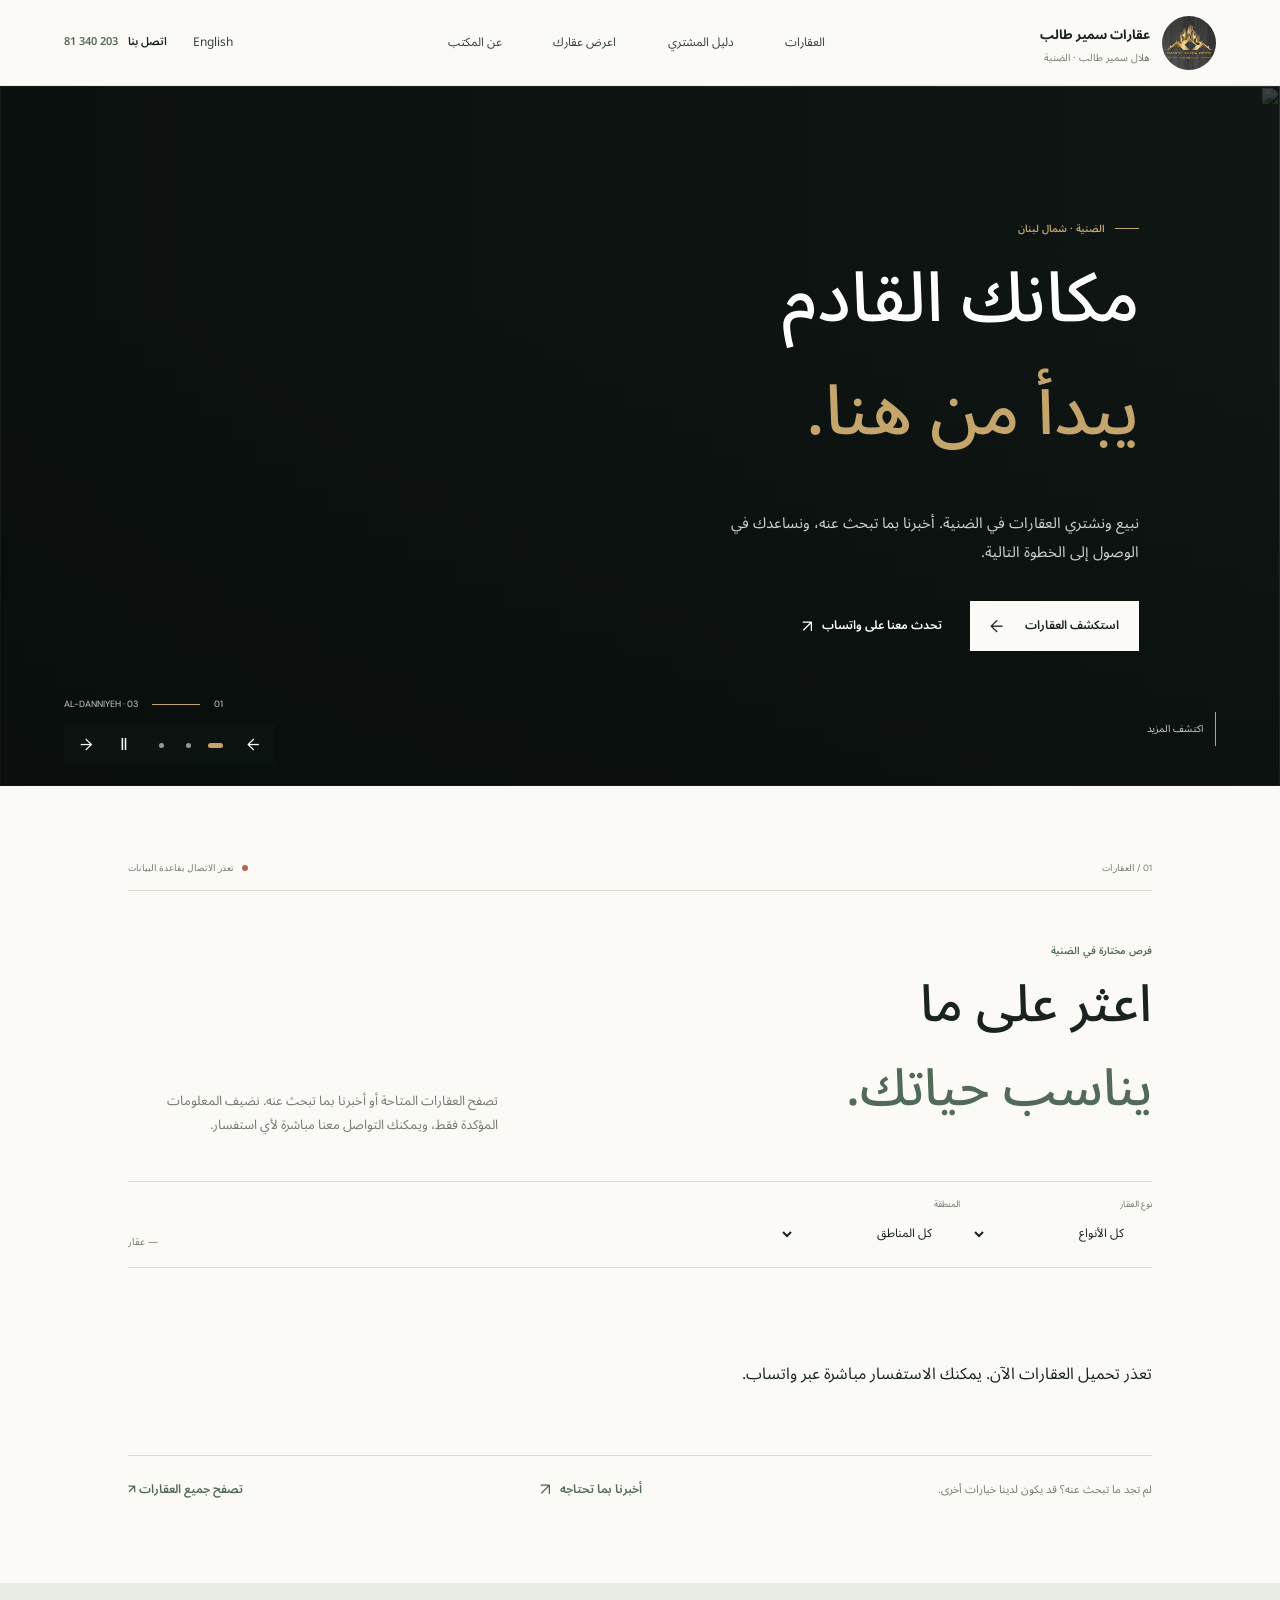
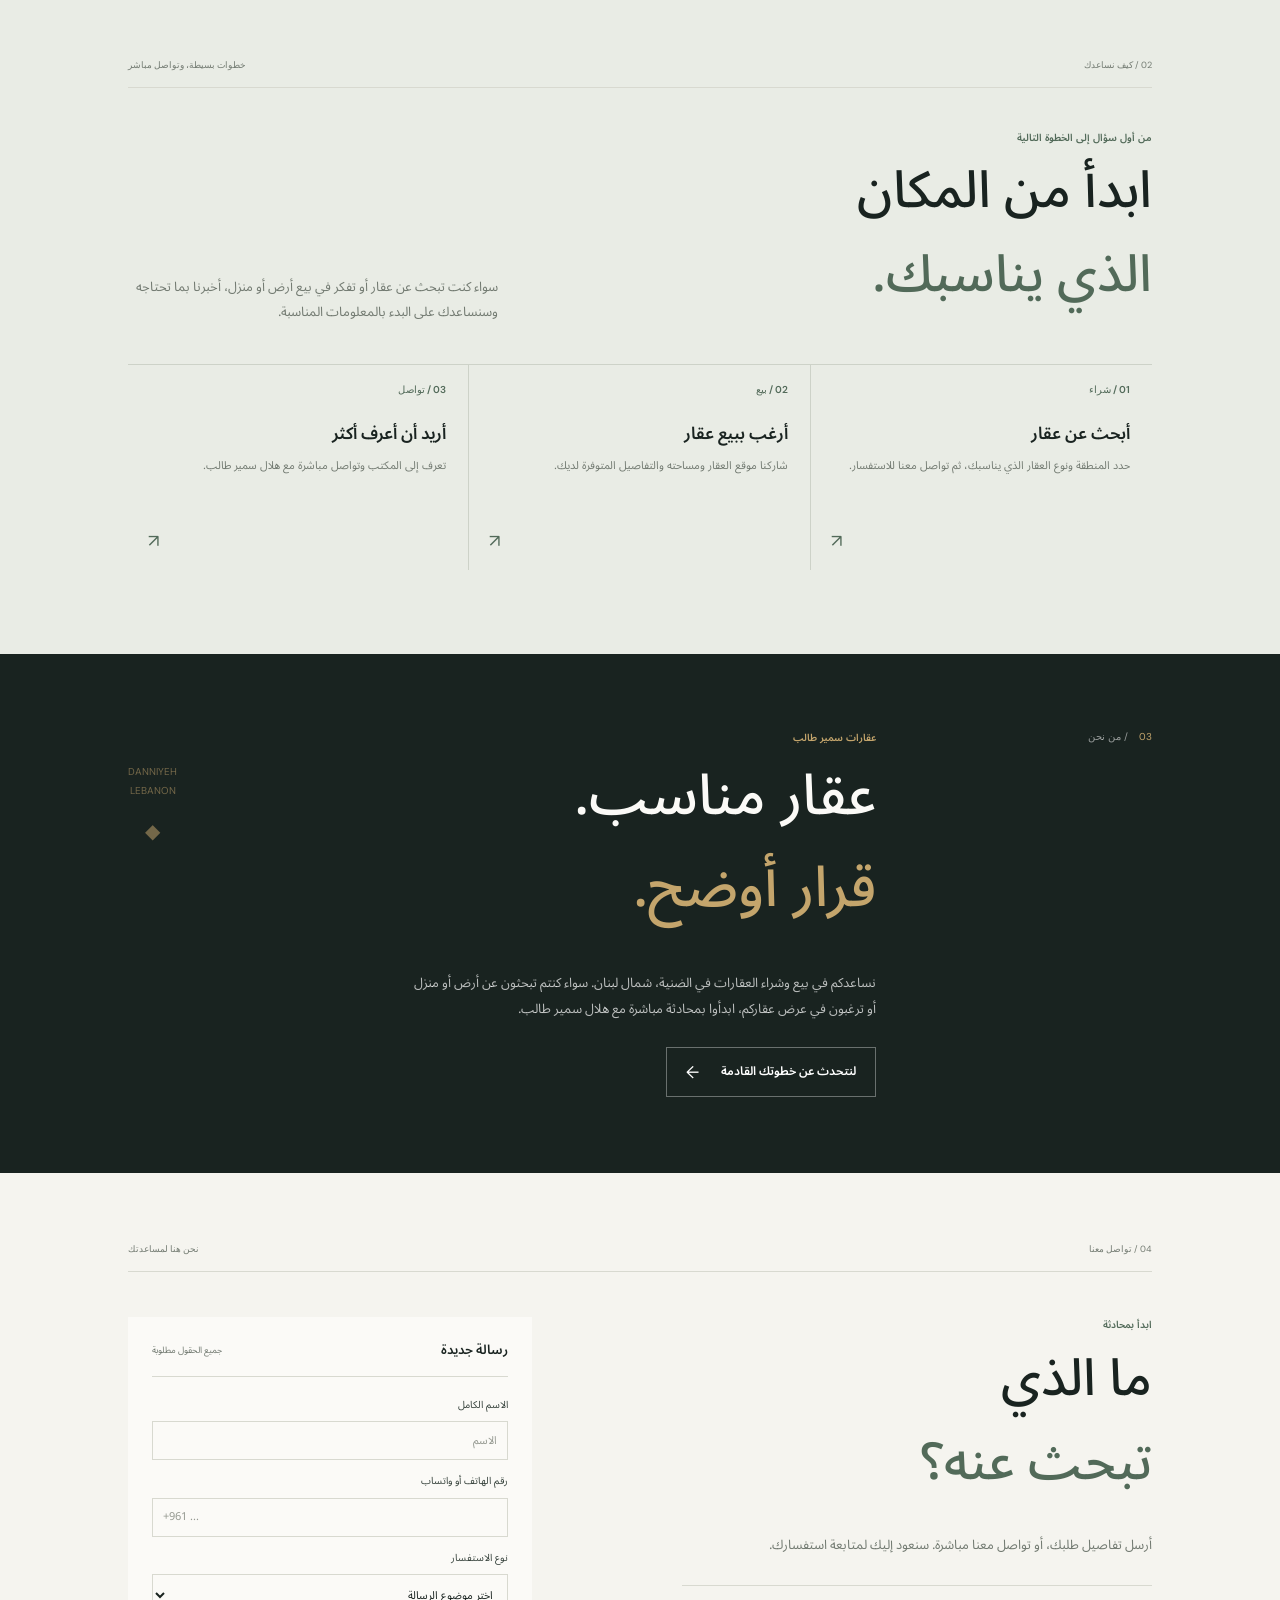
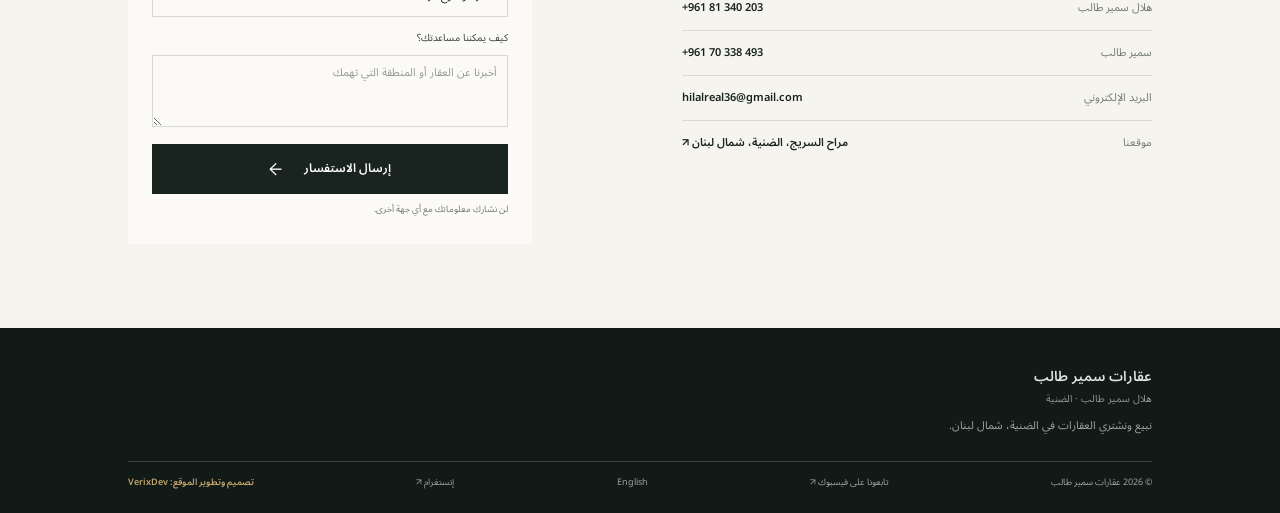
==== index.html @ ec3b8116 "Remove arrows and refine property gallery swiping" ====
<!doctype html>
<html lang="ar" dir="rtl">
<head>
  <meta charset="utf-8"><meta name="viewport" content="width=device-width, initial-scale=1"><meta name="theme-color" content="#192320">
  <title>عقارات سمير طالب | بيع وشراء العقارات في الضنية، لبنان</title>
  <meta name="description" content="عقارات سمير طالب. نساعدكم في بيع وشراء العقارات في الضنية، شمال لبنان. تواصلوا مع هلال سمير طالب للاستفسار عن العقارات المتاحة."><meta name="robots" content="index,follow,max-image-preview:large">
  <link rel="canonical" href="/"><link rel="alternate" hreflang="ar" href="/"><link rel="alternate" hreflang="en" href="/en.html"><link rel="alternate" hreflang="x-default" href="/">
  <link rel="icon" href="/395185985_347165891026494_3547980265205536502_n.jpg" type="image/jpeg"><link rel="preconnect" href="https://fonts.googleapis.com"><link rel="preconnect" href="https://fonts.gstatic.com" crossorigin><link href="https://fonts.googleapis.com/css2?family=DM+Sans:wght@400;500;600;700&family=Noto+Sans+Arabic:wght@400;500;600;700;800&display=swap" rel="stylesheet"><link rel="preconnect" href="https://images.unsplash.com"><link rel="stylesheet" href="/styles.css"><link rel="stylesheet" href="/pages.css"><link rel="stylesheet" href="/motion.css?v=11">
  <meta property="og:type" content="website"><meta property="og:locale" content="ar_LB"><meta property="og:site_name" content="عقارات سمير طالب"><meta property="og:title" content="عقارات سمير طالب | عقارات الضنية"><meta property="og:description" content="نبيع ونشتري العقارات في الضنية، شمال لبنان. تواصلوا معنا مباشرة."><meta property="og:image" content="/395185985_347165891026494_3547980265205536502_n.jpg"><meta name="twitter:card" content="summary_large_image">
  <script type="application/ld+json">{"@context":"https://schema.org","@type":"RealEstateAgent","name":"عقارات سمير طالب","alternateName":"Samir Taleb Real Estate","image":"/395185985_347165891026494_3547980265205536502_n.jpg","telephone":["+96181340203","+96170338493"],"email":"hilalreal36@gmail.com","address":{"@type":"PostalAddress","streetAddress":"Mrah El Sreij","addressLocality":"Al-Danniyeh","addressRegion":"North Lebanon","addressCountry":"LB"},"areaServed":{"@type":"AdministrativeArea","name":"Al-Danniyeh, Lebanon"},"url":"/","sameAs":["https://web.facebook.com/p/%D8%B9%D9%82%D8%A7%D8%B1%D8%A7%D8%AA-%D8%A7%D9%84%D8%AD%D8%A7%D8%AC-%D8%B3%D9%85%D9%8A%D8%B1-%D8%B7%D8%A7%D9%84%D8%A8-Al-Hage-Samir-Taleb-Real-Estate-100071992569906/"]}</script>
  <script type="application/ld+json">{"@context":"https://schema.org","@type":"WebSite","name":"عقارات سمير طالب","alternateName":"Samir Taleb Real Estate","inLanguage":"ar-LB","url":"/"}</script>
</head>
<body class="arabic-page">
  <a class="skip-link" href="#main">تجاوز إلى المحتوى</a>
  <header class="site-header"><a class="brand" href="/" aria-label="عقارات سمير طالب، الصفحة الرئيسية"><img src="/395185985_347165891026494_3547980265205536502_n.jpg" width="62" height="62" alt="شعار عقارات سمير طالب"><span class="brand-copy"><strong>عقارات سمير طالب</strong><small>هلال سمير طالب · الضنية</small></span></a>
    <nav class="main-nav" aria-label="التنقل الرئيسي"><a href="/properties.html">العقارات</a><a href="/buy.html">دليل المشتري</a><a href="/sell.html">اعرض عقارك</a><a href="/about.html">عن المكتب</a></nav><div class="header-actions"><a class="language-link" href="/en.html" lang="en">English</a><a class="header-phone" href="tel:+96181340203">اتصل بنا <span dir="ltr">81 340 203</span></a><button class="menu-toggle" type="button" aria-expanded="false" aria-controls="mobile-nav" aria-label="فتح القائمة"><span></span><span></span></button></div>
    <nav class="mobile-nav" id="mobile-nav" aria-label="التنقل على الهاتف" hidden><a href="/properties.html">العقارات</a><a href="/buy.html">دليل المشتري</a><a href="/sell.html">اعرض عقارك</a><a href="/about.html">عن المكتب</a></nav>
  </header>
  <main id="main">
    <section class="hero" data-hero-slider aria-labelledby="hero-title"><div class="hero-image" aria-hidden="true"><div class="hero-slide is-active" data-hero-slide><img src="https://images.unsplash.com/photo-1600596542815-ffad4c1539a9?auto=format&fit=crop&w=2200&q=88" alt="" fetchpriority="high"></div><div class="hero-slide" data-hero-slide><img src="https://images.unsplash.com/photo-1600607687939-ce8a6c25118c?auto=format&fit=crop&w=2200&q=84" alt="" loading="lazy"></div><div class="hero-slide" data-hero-slide><img src="https://images.unsplash.com/photo-1600566753086-00f18fb6b3ea?auto=format&fit=crop&w=2200&q=84" alt="" loading="lazy"></div></div><div class="hero-shade"></div><div class="hero-content"><p class="eyebrow"><span class="eyebrow-mark"></span> الضنية · شمال لبنان</p><h1 id="hero-title">مكانك القادم<br><em>يبدأ من هنا.</em></h1><p class="hero-copy">نبيع ونشتري العقارات في الضنية. أخبرنا بما تبحث عنه، ونساعدك في الوصول إلى الخطوة التالية.</p><div class="hero-actions"><a class="button button-light" href="#properties">استكشف العقارات <span aria-hidden="true">←</span></a><a class="text-link text-link-light" href="https://wa.me/96181340203?text=%D9%85%D8%B1%D8%AD%D8%A8%D8%A7%D8%8C%20%D8%A3%D8%B1%D8%BA%D8%A8%20%D8%A8%D8%A7%D9%84%D8%A7%D8%B3%D8%AA%D9%81%D8%B3%D8%A7%D8%B1%20%D8%B9%D9%86%20%D8%B9%D9%82%D8%A7%D8%B1%D8%A7%D8%AA%D9%83%D9%85" target="_blank" rel="noopener noreferrer">تحدث معنا على واتساب <span aria-hidden="true">↗</span></a></div></div><div class="hero-index" aria-hidden="true"><span data-hero-count>01</span><i></i><span>03 · AL-DANNIYEH</span></div><div class="hero-slider-controls" aria-label="التحكم بصور الواجهة"><button type="button" data-hero-prev aria-label="الصورة السابقة" title="الصورة السابقة"><span aria-hidden="true">←</span></button><div class="hero-dots"><button type="button" data-hero-dot="0" aria-label="عرض الصورة 1" aria-current="true"><span></span></button><button type="button" data-hero-dot="1" aria-label="عرض الصورة 2" aria-current="false"><span></span></button><button type="button" data-hero-dot="2" aria-label="عرض الصورة 3" aria-current="false"><span></span></button></div><button type="button" data-hero-toggle aria-label="إيقاف التبديل التلقائي" aria-pressed="false" title="إيقاف التبديل التلقائي"><span aria-hidden="true">Ⅱ</span></button><button type="button" data-hero-next aria-label="الصورة التالية" title="الصورة التالية"><span aria-hidden="true">→</span></button></div><a class="hero-scroll" href="#properties"><span></span> اكتشف المزيد</a></section>
    <section class="properties-section section-pad" id="properties" aria-labelledby="properties-title"><div class="section-topline"><span>01 / العقارات</span><span class="live-status" id="data-status"><i></i> جاري تحميل العقارات</span></div><div class="section-heading"><div><p class="eyebrow eyebrow-dark">فرص مختارة في الضنية</p><h2 id="properties-title">اعثر على ما<br><em>يناسب حياتك.</em></h2></div><p class="section-intro">تصفح العقارات المتاحة أو أخبرنا بما تبحث عنه. نضيف المعلومات المؤكدة فقط، ويمكنك التواصل معنا مباشرة لأي استفسار.</p></div>
      <div class="listing-controls" aria-label="تصفية العقارات"><label><span>نوع العقار</span><select id="filter-type"><option value="all">كل الأنواع</option><option value="land">أرض</option><option value="house">منزل</option><option value="apartment">شقة</option><option value="commercial">تجاري</option><option value="other">أخرى</option></select></label><label><span>المنطقة</span><select id="filter-location"><option value="all">كل المناطق</option></select></label><span class="result-count" id="result-count" aria-live="polite">— عقار</span></div><div class="property-grid" id="property-grid" aria-live="polite"><div class="loading-line"><span></span> جارٍ جلب العقارات المتاحة</div></div><div class="listing-foot"><p>لم تجد ما تبحث عنه؟ قد يكون لدينا خيارات أخرى.</p><a class="text-link" href="https://wa.me/96181340203?text=%D9%85%D8%B1%D8%AD%D8%A8%D8%A7%D8%8C%20%D8%A3%D8%A8%D8%AD%D8%AB%20%D8%B9%D9%86%20%D8%B9%D9%82%D8%A7%D8%B1" target="_blank" rel="noopener noreferrer">أخبرنا بما تحتاجه <span aria-hidden="true">↗</span></a></div></section>
    <section class="journey-section section-pad" aria-labelledby="journey-title"><div class="section-topline"><span>02 / كيف نساعدك</span><span>خطوات بسيطة، وتواصل مباشر</span></div><div class="section-heading"><div><p class="eyebrow eyebrow-dark">من أول سؤال إلى الخطوة التالية</p><h2 id="journey-title">ابدأ من المكان<br><em>الذي يناسبك.</em></h2></div><p class="section-intro">سواء كنت تبحث عن عقار أو تفكر في بيع أرض أو منزل، أخبرنا بما تحتاجه وسنساعدك على البدء بالمعلومات المناسبة.</p></div><div class="journey-grid"><a class="journey-item" href="/buy.html"><span class="journey-number">01 / شراء</span><h3>أبحث عن عقار</h3><p>حدد المنطقة ونوع العقار الذي يناسبك، ثم تواصل معنا للاستفسار.</p><span class="journey-arrow" aria-hidden="true">↗</span></a><a class="journey-item" href="/sell.html"><span class="journey-number">02 / بيع</span><h3>أرغب ببيع عقار</h3><p>شاركنا موقع العقار ومساحته والتفاصيل المتوفرة لديك.</p><span class="journey-arrow" aria-hidden="true">↗</span></a><a class="journey-item" href="/about.html"><span class="journey-number">03 / تواصل</span><h3>أريد أن أعرف أكثر</h3><p>تعرف إلى المكتب وتواصل مباشرة مع هلال سمير طالب.</p><span class="journey-arrow" aria-hidden="true">↗</span></a></div></section>
    <section class="manifesto" id="about" aria-labelledby="about-title"><div class="manifesto-number">03 <span>/ من نحن</span></div><div class="manifesto-content"><p class="eyebrow">عقارات سمير طالب</p><h2 id="about-title">عقار مناسب.<br><em>قرار أوضح.</em></h2><p>نساعدكم في بيع وشراء العقارات في الضنية، شمال لبنان. سواء كنتم تبحثون عن أرض أو منزل أو ترغبون في عرض عقاركم، ابدأوا بمحادثة مباشرة مع هلال سمير طالب.</p><a class="button button-outline" href="#contact">لنتحدث عن خطوتك القادمة <span aria-hidden="true">←</span></a></div><div class="manifesto-stamp" aria-hidden="true">DANNIYEH<br><span>LEBANON</span><b>◆</b></div></section>
    <section class="contact-section section-pad" id="contact" aria-labelledby="contact-title"><div class="section-topline"><span>04 / تواصل معنا</span><span>نحن هنا لمساعدتك</span></div><div class="contact-layout"><div class="contact-copy"><p class="eyebrow eyebrow-dark">ابدأ بمحادثة</p><h2 id="contact-title">ما الذي<br><em>تبحث عنه؟</em></h2><p>أرسل تفاصيل طلبك، أو تواصل معنا مباشرة. سنعود إليك لمتابعة استفسارك.</p><div class="contact-links"><a href="tel:+96181340203"><span>هلال سمير طالب</span><b dir="ltr">+961 81 340 203</b></a><a href="tel:+96170338493"><span>سمير طالب</span><b dir="ltr">+961 70 338 493</b></a><a href="mailto:hilalreal36@gmail.com"><span>البريد الإلكتروني</span><b dir="ltr">hilalreal36@gmail.com</b></a><a href="https://maps.google.com/?q=Mrah+El+Sreij+Danniyeh+Lebanon" target="_blank" rel="noopener noreferrer"><span>موقعنا</span><b>مراح السريج، الضنية، شمال لبنان ↗</b></a></div></div>
      <form class="inquiry-form" id="inquiry-form"><div class="form-heading"><span>رسالة جديدة</span><span class="form-required">جميع الحقول مطلوبة</span></div><label for="inquiry-name">الاسم الكامل</label><input id="inquiry-name" name="name" autocomplete="name" required maxlength="100" placeholder="الاسم"><label for="inquiry-phone">رقم الهاتف أو واتساب</label><input id="inquiry-phone" name="phone" type="tel" autocomplete="tel" required maxlength="40" dir="ltr" placeholder="+961 ..."><label for="inquiry-interest">نوع الاستفسار</label><select id="inquiry-interest" name="interest" required><option value="" selected disabled>اختر موضوع الرسالة</option><option value="buy">أبحث عن عقار</option><option value="sell">أرغب ببيع عقار</option><option value="other">استفسار آخر</option></select><label for="inquiry-message">كيف يمكننا مساعدتك؟</label><textarea id="inquiry-message" name="message" required maxlength="1200" rows="3" placeholder="أخبرنا عن العقار أو المنطقة التي تهمك"></textarea><button class="button button-dark" type="submit">إرسال الاستفسار <span aria-hidden="true">←</span></button><p class="form-feedback" id="form-feedback" role="status" aria-live="polite">لن نشارك معلوماتك مع أي جهة أخرى.</p></form>
    </div></section>
  </main>
  <footer class="site-footer"><a class="footer-brand" href="/">عقارات سمير طالب<span>هلال سمير طالب · الضنية</span></a><p>نبيع ونشتري العقارات في الضنية، شمال لبنان.</p><div class="footer-bottom"><span>© <span data-year></span> عقارات سمير طالب</span><a href="https://web.facebook.com/p/%D8%B9%D9%82%D8%A7%D8%B1%D8%A7%D8%AA-%D8%A7%D9%84%D8%AD%D8%A7%D8%AC-%D8%B3%D9%85%D9%8A%D8%B1-%D8%B7%D8%A7%D9%84%D8%A8-Al-Hage-Samir-Taleb-Real-Estate-100071992569906/" target="_blank" rel="noopener noreferrer">تابعونا على فيسبوك ↗</a><a href="/en.html" lang="en">English</a></div></footer>
  <script src="/firebase-config.js"></script><script type="module" src="/app.js?v=11"></script>
</body></html>
---- styles.css ----
:root{color-scheme:light;--ink:#192320;--ink-soft:#35413b;--paper:#f5f4ef;--white:#fbfaf7;--line:#d8d9d0;--muted:#737b72;--gold:#c4a56c;--green:#526a59;--en:"DM Sans",sans-serif;--ar:"Noto Sans Arabic",sans-serif;font-synthesis:none;text-rendering:optimizeLegibility}
*{box-sizing:border-box}html{scroll-behavior:smooth;scroll-padding-top:86px}body{margin:0;background:var(--paper);color:var(--ink);font:16px/1.65 var(--en)}body.arabic-page{font-family:var(--ar),var(--en)}a{color:inherit;text-decoration:none}button,input,select,textarea{font:inherit}a:focus-visible,button:focus-visible,input:focus-visible,select:focus-visible,textarea:focus-visible{outline:3px solid #6e9275;outline-offset:3px}.skip-link{position:absolute;z-index:20;inset-block-start:8px;inset-inline-start:8px;transform:translateY(-160%);padding:10px 14px;background:var(--white)}.skip-link:focus{transform:none}
.site-header{height:86px;position:relative;z-index:10;display:flex;align-items:center;justify-content:space-between;gap:32px;padding:0 clamp(22px,5vw,84px);background:var(--white);border-bottom:1px solid #19232014}.brand{display:inline-flex;min-width:max-content;align-items:center;gap:12px}.brand img{width:54px;height:54px;object-fit:cover;border-radius:50%}.brand-copy{display:grid;gap:2px;line-height:1.35}.brand-copy strong{font:700 13px var(--en)}.arabic-page .brand-copy strong{font-family:var(--ar)}.brand-copy small{color:var(--muted);font-size:10px}.main-nav{height:100%;display:flex;align-items:center;gap:clamp(24px,4vw,56px)}.main-nav a,.language-link{color:var(--ink-soft);font-size:12px}.main-nav a:hover,.language-link:hover{color:var(--green)}.header-actions{display:flex;align-items:center;gap:26px}.header-phone{display:inline-flex;align-items:center;gap:10px;font-size:11px;font-weight:600}.header-phone span{color:var(--green)}.menu-toggle,.mobile-nav{display:none}
.hero{min-height:clamp(540px,70vw,700px);position:relative;display:flex;align-items:center;overflow:hidden;background:#29352f;color:white}.hero-image{position:absolute;inset:0;background:url("https://images.unsplash.com/photo-1600596542815-ffad4c1539a9?auto=format&fit=crop&w=2200&q=88") center 53%/cover;animation:arrive 1.1s both}.hero-shade{position:absolute;inset:0;background:linear-gradient(90deg,#101916bb 0%,#11191680 43%,#1119161f 100%),linear-gradient(0deg,#1119163d,transparent 50%)}.hero-content{position:relative;z-index:1;width:min(760px,76%);margin-inline-start:clamp(36px,11vw,170px);padding-block:84px;animation:rise .7s .12s both}.eyebrow{display:flex;align-items:center;gap:10px;margin:0 0 22px;color:var(--gold);font-size:10px;font-weight:600}.eyebrow-mark{width:24px;height:1px;background:var(--gold)}.hero h1,.section-heading h2,.manifesto h2,.contact-copy h2{margin:0;font-size:clamp(42px,5.4vw,74px);line-height:1.16;font-weight:500;letter-spacing:0}.hero h1 em,.section-heading h2 em,.manifesto h2 em,.contact-copy h2 em{color:var(--gold);font:400 1em Georgia,serif}.arabic-page h1 em,.arabic-page .section-heading h2 em,.arabic-page .manifesto h2 em,.arabic-page .contact-copy h2 em{font-family:var(--ar);font-weight:500}.hero-copy{max-width:435px;margin:24px 0 0;color:#fffc;font-size:15px;line-height:1.9}.hero-actions{display:flex;align-items:center;flex-wrap:wrap;gap:28px;margin-top:35px}.button{min-height:50px;display:inline-flex;align-items:center;justify-content:center;gap:22px;padding:0 19px;border:1px solid transparent;cursor:pointer;font-size:12px;font-weight:600;transition:background .2s,color .2s,border-color .2s}.button span,.text-link span{font:17px/1 var(--en)}.button-light{background:var(--white);color:var(--ink)}.button-light:hover{background:var(--gold)}.text-link{display:inline-flex;align-items:center;gap:9px;color:var(--green);font-size:12px;font-weight:600}.text-link:hover{color:var(--ink)}.text-link-light{color:white}.text-link-light:hover{color:var(--gold)}.hero-index{position:absolute;z-index:1;inset-inline-end:clamp(25px,5vw,72px);inset-block-end:44px;display:flex;align-items:center;gap:14px;color:#fffc;font:9px var(--en)}.hero-index i{width:48px;height:1px;background:var(--gold)}.hero-scroll{position:absolute;z-index:1;inset-inline-start:clamp(25px,5vw,72px);inset-block-end:40px;display:flex;align-items:center;gap:12px;color:#fffc;font-size:10px}.hero-scroll span{width:1px;height:34px;background:var(--gold)}
.section-pad{padding-inline:clamp(24px,10vw,150px)}.properties-section{padding-block:76px 83px;background:var(--white)}.section-topline{display:flex;align-items:center;justify-content:space-between;gap:20px;padding-bottom:16px;border-bottom:1px solid var(--line);color:var(--muted);font:9px var(--en)}.live-status{display:inline-flex;align-items:center;gap:8px}.live-status i{width:6px;height:6px;border-radius:50%;background:var(--gold)}.live-status.is-live i{background:#548864}.live-status.is-error i{background:#b46453}.section-heading{display:flex;align-items:end;justify-content:space-between;gap:48px;padding-block:52px 38px}.eyebrow-dark{color:var(--green)}.section-heading .eyebrow,.contact-copy .eyebrow{margin-bottom:16px}.section-heading h2,.contact-copy h2{font-size:clamp(36px,4vw,56px)}.section-heading h2 em,.contact-copy h2 em{color:var(--green)}.section-intro{width:min(370px,42%);margin:0 0 5px;color:var(--muted);font-size:13px;line-height:1.9}.listing-controls{display:flex;align-items:end;gap:12px;padding:16px 0;border-block:1px solid var(--line)}.listing-controls label{min-width:180px;display:grid;gap:4px}.listing-controls label span{color:var(--muted);font-size:9px}.listing-controls select{min-height:34px;padding:0 24px 0 5px;border:0;background:transparent;color:var(--ink);font-size:12px}.result-count{margin-inline-start:auto;color:var(--muted);font-size:10px}.property-grid{min-height:188px;display:grid;grid-template-columns:repeat(3,minmax(0,1fr));gap:24px;padding-top:25px}.property-card{min-width:0;background:var(--paper);animation:rise .45s both}.property-photo{aspect-ratio:1.42;position:relative;overflow:hidden;background:#e5e5dc}.property-photo img{width:100%;height:100%;display:block;object-fit:cover;transition:transform .45s}.property-card:hover .property-photo img{transform:scale(1.035)}.property-badge{position:absolute;inset-block-start:12px;inset-inline-start:12px;padding:5px 9px;background:var(--white);font-size:9px}.property-info{padding:17px}.property-location{margin:0 0 7px;color:var(--green);font-size:10px}.property-info h3{margin:0;font-size:16px;line-height:1.5;font-weight:600}.property-description{margin:7px 0 12px;color:var(--muted);font-size:11px;line-height:1.75}.property-facts{display:flex;flex-wrap:wrap;gap:8px 16px;margin:12px 0;color:var(--muted);font-size:10px}.property-bottom{display:flex;align-items:center;justify-content:space-between;gap:12px;padding-top:12px;border-top:1px solid var(--line)}.property-price{margin:0;font-size:14px;font-weight:700}.property-contact{color:var(--green);font-size:10px;font-weight:600}.empty-state,.error-state{grid-column:1/-1;display:flex;align-items:center;justify-content:space-between;gap:24px;min-height:150px;padding:22px 0;border-bottom:1px solid var(--line)}.empty-state p,.error-state p{max-width:470px;margin:0;color:var(--muted);font-size:13px}.loading-line{grid-column:1/-1;display:flex;align-items:center;gap:12px;align-self:center;color:var(--muted);font-size:12px}.loading-line span{width:18px;height:18px;border:1px solid var(--line);border-top-color:var(--green);border-radius:50%;animation:spin .7s linear infinite}.listing-foot{display:flex;justify-content:space-between;align-items:center;gap:20px;margin-top:24px;color:var(--muted);font-size:11px}.listing-foot p{margin:0}
.manifesto{min-height:460px;position:relative;display:grid;grid-template-columns:1fr 2fr 1fr;align-items:start;gap:40px;overflow:hidden;padding:76px clamp(24px,10vw,150px);background:var(--ink);color:var(--white)}.manifesto-number{color:var(--gold);font:10px var(--en)}.manifesto-number span{margin-inline-start:8px;color:#ffffff8c}.manifesto-content{max-width:550px}.manifesto-content .eyebrow{margin-bottom:17px}.manifesto h2{font-size:clamp(40px,4.4vw,60px)}.manifesto-content>p:not(.eyebrow){max-width:470px;margin:22px 0 25px;color:#ffffffb3;font-size:13px;line-height:2}.button-outline{border-color:#ffffff59;color:white}.button-outline:hover{border-color:var(--gold);color:var(--gold)}.manifesto-stamp{justify-self:end;margin-top:32px;color:#c4a56c88;font:10px/1.9 var(--en);text-align:center;transform:rotate(8deg)}.manifesto-stamp span{letter-spacing:0}.manifesto-stamp b{display:block;margin-top:12px;font-size:20px;font-weight:400}
.contact-section{padding-block:70px 84px}.contact-layout{display:grid;grid-template-columns:1fr minmax(300px,.82fr);gap:clamp(50px,10vw,150px);padding-top:45px}.contact-copy>p:not(.eyebrow){max-width:400px;margin:18px 0 28px;color:var(--muted);font-size:13px}.contact-links{max-width:470px;display:grid}.contact-links a{display:flex;align-items:center;justify-content:space-between;gap:16px;padding:13px 0;border-top:1px solid var(--line);font-size:11px}.contact-links a span{color:var(--muted)}.contact-links a b{font-size:11px;font-weight:600;text-align:end}.contact-links a:hover b{color:var(--green)}.inquiry-form{display:grid;align-content:start;gap:8px;padding:23px 24px;background:var(--white)}.form-heading{display:flex;justify-content:space-between;align-items:center;gap:10px;padding-bottom:14px;margin-bottom:7px;border-bottom:1px solid var(--line);font-size:13px;font-weight:600}.form-required{color:var(--muted);font-size:9px;font-weight:400}.inquiry-form label{margin-top:5px;color:var(--ink-soft);font-size:10px}.inquiry-form input,.inquiry-form select,.inquiry-form textarea{width:100%;min-height:39px;padding:8px 10px;border:1px solid var(--line);border-radius:0;background:transparent;color:var(--ink);font-size:11px}.inquiry-form textarea{resize:vertical}.inquiry-form input::placeholder,.inquiry-form textarea::placeholder{color:#969a92}.button-dark{width:100%;margin-top:9px;background:var(--ink);color:white}.button-dark:hover{background:var(--green)}.button-dark:disabled{opacity:.65;cursor:wait}.form-feedback{min-height:18px;margin:1px 0 0;color:var(--muted);font-size:9px}.form-feedback.is-error{color:#9a443c}.form-feedback.is-success{color:#41694c}
.site-footer{padding:35px clamp(24px,10vw,150px) 22px;background:#111a17;color:#fffd}.footer-brand{display:inline-grid;gap:3px;font-size:14px;font-weight:600}.footer-brand span{color:#ffffff8a;font-size:10px;font-weight:400}.site-footer>p{margin:9px 0 26px;color:#ffffff99;font-size:11px}.footer-bottom{display:flex;align-items:center;justify-content:space-between;gap:15px;padding-top:14px;border-top:1px solid #ffffff2b;color:#ffffff99;font-size:9px}.footer-bottom a:hover{color:var(--gold)}
@keyframes rise{from{opacity:0;transform:translateY(14px)}to{opacity:1;transform:translateY(0)}}@keyframes arrive{from{opacity:.45;transform:scale(1.045)}to{opacity:1;transform:scale(1.015)}}@keyframes spin{to{transform:rotate(360deg)}}
@media(max-width:900px){.site-header{gap:18px;padding-inline:24px}.main-nav{gap:20px}.header-actions{gap:16px}.header-phone{gap:6px}.section-pad{padding-inline:7vw}.property-grid{gap:15px}.manifesto{grid-template-columns:.7fr 2fr .5fr;gap:22px;padding-inline:7vw}.contact-layout{gap:42px}}
@media(max-width:650px){html{scroll-padding-top:70px}.site-header{height:70px;padding-inline:17px}.brand{gap:8px}.brand img{width:43px;height:43px}.brand-copy strong{font-size:11px}.brand-copy small{font-size:9px}.main-nav,.header-phone{display:none}.header-actions{gap:18px}.language-link{font-size:11px}.menu-toggle{width:38px;height:38px;display:grid;align-content:center;justify-items:center;gap:5px;padding:0;border:1px solid var(--line);background:transparent}.menu-toggle span{width:15px;height:1px;background:var(--ink)}.mobile-nav:not([hidden]){position:absolute;inset:69px 0 auto;display:grid;padding:10px 20px 15px;border-bottom:1px solid var(--line);background:var(--white);box-shadow:0 10px 20px #141e1914}.mobile-nav a{padding:10px 0;font-size:12px}.hero{min-height:min(690px,calc(100svh - 70px))}.hero-image{background-position:58% center}.hero-shade{background:linear-gradient(90deg,#101916ad,#11191647),linear-gradient(0deg,#11191661,transparent 62%)}.hero-content{width:auto;margin-inline:25px;padding-block:80px}.hero h1{font-size:clamp(41px,12vw,58px)}.hero-copy{max-width:340px;font-size:13px}.hero-actions{align-items:flex-start;flex-direction:column;gap:19px;margin-top:28px}.hero-index{inset-block-end:24px;font-size:8px}.hero-scroll{inset-block-end:21px;font-size:9px}.section-pad{padding-inline:22px}.properties-section{padding-block:48px 54px}.section-topline{font-size:8px}.section-heading{align-items:flex-start;flex-direction:column;gap:16px;padding-block:36px 25px}.section-heading h2,.contact-copy h2{font-size:39px}.section-intro{width:100%;max-width:410px;font-size:12px}.listing-controls{align-items:stretch;flex-wrap:wrap}.listing-controls label{flex:1 1 135px;min-width:0}.result-count{flex-basis:100%;margin:0;padding-top:4px}.property-grid{grid-template-columns:minmax(0,1fr);gap:14px;padding-top:17px}.property-photo{aspect-ratio:1.55}.empty-state,.error-state{min-height:180px;align-items:flex-start;flex-direction:column;justify-content:center;gap:13px}.listing-foot{align-items:flex-start;flex-direction:column;gap:7px}.manifesto{min-height:0;grid-template-columns:1fr;gap:30px;padding:45px 23px 49px}.manifesto h2{font-size:42px}.manifesto-content>p:not(.eyebrow){font-size:12px}.manifesto-stamp{position:absolute;inset-inline-end:22px;inset-block-start:34px;margin:0;font-size:8px}.contact-section{padding-block:47px 54px}.contact-layout{grid-template-columns:minmax(0,1fr);gap:32px;padding-top:32px}.contact-links a{align-items:flex-start;flex-direction:column;gap:3px}.contact-links a b{text-align:start}.inquiry-form{padding:20px 16px}.site-footer{padding:28px 22px 17px}.footer-bottom{flex-wrap:wrap;justify-content:flex-start;gap:11px 20px}}
@media(prefers-reduced-motion:reduce){*,*::before,*::after{scroll-behavior:auto!important;animation-duration:.01ms!important;animation-iteration-count:1!important;transition-duration:.01ms!important}}
---- pages.css ----
.page-hero{min-height:390px;position:relative;display:flex;align-items:center;overflow:hidden;padding:70px clamp(24px,10vw,150px);background:#27342e;color:#fff}.page-hero:before{position:absolute;inset:0;content:"";background:url("https://images.unsplash.com/photo-1600596542815-ffad4c1539a9?auto=format&fit=crop&w=1800&q=82") center 48%/cover;opacity:.52}.page-hero:after{position:absolute;inset:0;content:"";background:linear-gradient(90deg,#101916d9,#11191670 70%,#11191652)}.page-hero-content{position:relative;z-index:1;max-width:760px}.page-hero .eyebrow{margin-bottom:17px}.page-hero h1{max-width:740px;margin:0;font-size:58px;line-height:1.15;font-weight:500;letter-spacing:0}.page-hero h1 em{color:var(--gold);font:400 1em Georgia,serif}.arabic-page .page-hero h1 em{font-family:var(--ar)}.page-hero p:not(.eyebrow){max-width:560px;margin:17px 0 0;color:#ffffffd6;font-size:14px;line-height:1.9}.page-body{padding-block:68px 76px}.page-intro{max-width:730px;margin:0 auto 48px;text-align:center}.page-intro h2{margin:0 0 14px;font-size:35px;line-height:1.35;font-weight:500}.page-intro p{max-width:620px;margin:0 auto;color:var(--muted);font-size:13px;line-height:2}.page-kicker{margin:0 0 10px;color:var(--green);font-size:10px;font-weight:700}.page-crumb{display:flex;flex-wrap:wrap;gap:9px;margin:0 0 24px;color:#ffffffa8;font-size:10px}.page-crumb a:hover{color:var(--gold)}.page-search{margin-top:-1px}.page-search .property-grid{padding-top:28px}.process-grid{display:grid;grid-template-columns:repeat(3,minmax(0,1fr));gap:32px}.process-step{min-height:190px;padding-top:18px;border-top:1px solid var(--line)}.process-step .step-number{display:block;margin-bottom:27px;color:var(--green);font:12px var(--en)}.process-step h3{margin:0 0 10px;font-size:18px;font-weight:600}.process-step p{max-width:340px;margin:0;color:var(--muted);font-size:12px;line-height:1.9}.detail-layout{display:grid;grid-template-columns:1fr .8fr;gap:clamp(35px,8vw,110px);align-items:start}.detail-copy h2{margin:0 0 15px;font-size:34px;font-weight:500;line-height:1.4}.detail-copy>p{max-width:580px;color:var(--muted);font-size:13px;line-height:2}.check-list{display:grid;gap:0;margin:24px 0 0;padding:0;list-style:none}.check-list li{position:relative;padding:13px 26px 13px 0;border-top:1px solid var(--line);font-size:12px}.check-list li:before{position:absolute;inset-inline-start:auto;inset-inline-end:0;color:var(--green);content:"↗"}.faq-list{max-width:840px;margin-inline:auto;border-top:1px solid var(--line)}.faq-list details{border-bottom:1px solid var(--line)}.faq-list summary{position:relative;padding:19px 0;cursor:pointer;font-size:13px;font-weight:600;list-style:none}.faq-list summary::-webkit-details-marker{display:none}.faq-list summary:after{position:absolute;inset-inline-end:0;content:"+";color:var(--green);font:22px/1 var(--en)}.faq-list details[open] summary:after{content:"−"}.faq-list details p{max-width:700px;margin:0;padding:0 0 20px;color:var(--muted);font-size:12px;line-height:1.9}.page-cta{display:flex;align-items:center;justify-content:space-between;gap:28px;padding:30px clamp(22px,6vw,70px);background:#e8ebe3}.page-cta h2{margin:0 0 6px;font-size:24px;font-weight:500}.page-cta p{margin:0;color:var(--muted);font-size:12px}.page-cta .button{flex:none;background:var(--ink);color:#fff}.page-cta .button:hover{background:var(--green)}.office-panel{display:grid;grid-template-columns:1fr 1fr;gap:0;background:var(--ink);color:#fff}.office-panel>div{padding:clamp(25px,5vw,60px)}.office-panel h2{margin:0 0 12px;font-size:30px;font-weight:500}.office-panel p{max-width:450px;color:#ffffffb8;font-size:12px;line-height:1.9}.office-links{display:grid;gap:12px;align-content:center;border-inline-start:1px solid #ffffff2c}.office-links a{display:flex;justify-content:space-between;gap:16px;padding-bottom:12px;border-bottom:1px solid #ffffff2c;font-size:12px}.office-links a span{color:#ffffff9c}.office-links a:hover{color:var(--gold)}.page-photo-break{min-height:300px;position:relative;display:flex;align-items:end;overflow:hidden;padding:36px clamp(24px,10vw,150px);background:#35413b;color:white}.page-photo-break:before{position:absolute;inset:0;content:"";background:url("https://images.unsplash.com/photo-1600607687939-ce8a6c25118c?auto=format&fit=crop&w=1600&q=82") center 53%/cover;opacity:.55}.page-photo-break:after{position:absolute;inset:0;content:"";background:linear-gradient(0deg,#101916ca,transparent 85%)}.page-photo-break p{position:relative;z-index:1;max-width:600px;margin:0;font-size:22px;line-height:1.55}.page-photo-break em{color:var(--gold);font-style:normal}.text-link-arrow{display:inline-flex;align-items:center;gap:12px;color:var(--green);font-size:12px;font-weight:700}.text-link-arrow:hover{gap:17px}.motion-ready [data-reveal]{opacity:0;transform:translateY(20px);transition:opacity .65s ease,transform .65s cubic-bezier(.2,.7,.2,1)}.motion-ready [data-reveal].is-visible{opacity:1;transform:none}
@media(max-width:700px){.page-hero{min-height:350px;padding:52px 23px}.page-hero h1{font-size:41px}.page-hero p:not(.eyebrow){font-size:12px}.page-body{padding-block:48px 55px}.page-intro{margin-bottom:32px;text-align:start}.page-intro h2{font-size:28px}.process-grid{grid-template-columns:1fr;gap:18px}.process-step{min-height:0;padding:15px 0}.process-step .step-number{margin-bottom:14px}.detail-layout,.office-panel{grid-template-columns:1fr;gap:25px}.detail-copy h2{font-size:27px}.office-panel>div{padding:26px 23px}.office-links{border-inline-start:0;border-top:1px solid #ffffff2c}.page-cta{align-items:flex-start;flex-direction:column;gap:20px;padding:24px 20px}.page-cta h2{font-size:22px}.page-photo-break{min-height:250px;padding:25px 22px}.page-photo-break p{font-size:18px}}
@media(prefers-reduced-motion:reduce){.motion-ready [data-reveal]{opacity:1;transform:none;transition:none}}
@media(max-width:820px){.site-header .main-nav,.site-header .header-phone{display:none}.site-header .menu-toggle{display:grid}.site-header .mobile-nav:not([hidden]){position:absolute;inset:85px 0 auto;display:grid;padding:10px 22px 16px;border-bottom:1px solid var(--line);background:var(--white);box-shadow:0 10px 20px #141e1914}.site-header .mobile-nav a{padding:11px 0;font-size:12px}}
@media(max-width:650px){.site-header .mobile-nav:not([hidden]){inset-block-start:69px}}
.main-nav a[aria-current="page"]{color:var(--green);font-weight:700}.property-page-heading{padding-block:30px 20px}.property-page-heading h2{font-size:38px}.check-list li:before{content:"+"}
.motion-ready [data-reveal]{transition-duration:1.05s}.hero-image{background:none;animation:none}.hero-slide{position:absolute;inset:0;overflow:hidden;opacity:0;transition:opacity 1.5s cubic-bezier(.22,.61,.36,1)}.hero-slide.is-active{z-index:1;opacity:1}.hero-slide img{width:100%;height:100%;display:block;object-fit:cover;object-position:center 53%;transform:scale(1.07);transition:transform 8.2s cubic-bezier(.2,.7,.2,1)}.hero-slide.is-active img{transform:scale(1)}.hero-slider-controls{position:absolute;z-index:3;inset-inline-end:clamp(20px,5vw,70px);inset-block-end:19px;display:flex;align-items:center;gap:4px;padding:5px;background:#11191673;backdrop-filter:blur(8px)}.hero-slider-controls button{width:34px;height:34px;display:grid;place-items:center;padding:0;border:0;background:transparent;color:#fff;font:16px/1 var(--en);cursor:pointer}.hero-slider-controls button:hover,.hero-slider-controls button:focus-visible{background:#ffffff24}.hero-dots{display:flex;align-items:center;gap:2px;padding-inline:4px}.hero-dots button{width:25px;height:30px}.hero-dots button span{width:5px;height:5px;display:block;border-radius:50%;background:#ffffff91;transition:width .35s,background .35s}.hero-dots button[aria-current="true"] span{width:15px;border-radius:3px;background:var(--gold)}.journey-section{padding-block:76px 84px;background:#e9ece5}.journey-section .section-heading{padding-block:42px 35px}.journey-grid{display:grid;grid-template-columns:repeat(3,minmax(0,1fr));gap:0;border-top:1px solid #cdd2c8}.journey-item{min-height:205px;position:relative;display:flex;flex-direction:column;align-items:flex-start;padding:18px 22px 23px;border-inline-start:1px solid #cdd2c8;transition:background .35s,transform .5s}.journey-item:first-child{border-inline-start:0}.journey-item:hover{background:#f4f5f1;transform:translateY(-5px)}.journey-number{color:var(--green);font:600 10px var(--en)}.journey-item h3{margin:24px 0 8px;font-size:17px;font-weight:600}.journey-item p{max-width:340px;margin:0 0 30px;color:var(--muted);font-size:11px;line-height:1.85}.journey-arrow{position:absolute;inset-inline-end:20px;inset-block-end:17px;color:var(--green);font:18px var(--en);transition:transform .3s}.journey-item:hover .journey-arrow{transform:translate(-4px,-4px)}.hero-slider-controls button:focus-visible{outline:2px solid var(--gold);outline-offset:2px}@media(max-width:700px){.journey-section{padding-block:48px 54px}.journey-section .section-heading{padding-block:30px 24px}.journey-grid{grid-template-columns:1fr}.journey-item{min-height:155px;padding:15px 5px 22px;border-inline-start:0;border-bottom:1px solid #cdd2c8}.journey-item h3{margin-top:14px}.journey-item p{margin-bottom:14px}.hero-index{inset-block-end:60px}.hero-slider-controls{inset-inline-end:16px;inset-block-end:14px;gap:1px;padding:3px}.hero-slider-controls button{width:31px;height:31px}.hero-dots button{width:21px}}@media(prefers-reduced-motion:reduce){.hero-slide,.hero-slide img,.journey-item,.journey-arrow{transition:none;transform:none}}
---- motion.css ----
.hero .hero-image{background:none;animation:none}.hero .hero-slide{position:absolute;inset:0;overflow:hidden;opacity:0;transition:opacity 1.5s cubic-bezier(.22,.61,.36,1)}.hero .hero-slide.is-active{z-index:1;opacity:1}.hero .hero-slide img{width:100%;height:100%;display:block;object-fit:cover;object-position:center 53%;transform:scale(1.07);transition:transform 8.2s cubic-bezier(.2,.7,.2,1)}.hero .hero-slide.is-active img{transform:scale(1)}
.video-section{padding-block:68px 76px;background:#f0f1eb}.video-topline{display:flex;justify-content:space-between;align-items:center;gap:16px;margin-bottom:22px;padding-bottom:13px;border-bottom:1px solid var(--line);color:var(--muted);font:10px var(--en);text-transform:uppercase}.video-heading{margin-bottom:28px}.video-heading h2{margin:0;font-size:clamp(30px,3.8vw,48px);line-height:1.2;font-weight:500}.video-heading h2 em{color:var(--green);font-style:normal}.video-gallery{display:grid;grid-template-columns:repeat(3,minmax(0,1fr));gap:18px}.facebook-video-figure{min-width:0;margin:0;padding:8px;border:1px solid #dce0d8;background:#f8f9f6}.facebook-video-frame{position:relative;width:100%;aspect-ratio:16/9;overflow:hidden;background:#111916}.facebook-video-frame iframe{position:absolute;inset:0;width:100%;height:100%;border:0}.facebook-video-figure figcaption{display:flex;justify-content:space-between;align-items:center;gap:10px;padding-top:10px;color:var(--muted);font-size:10px}.facebook-video-figure figcaption a{flex:none;color:var(--green);text-decoration:none}.facebook-video-figure figcaption a:hover{color:var(--ink)}
.property-gallery-track{width:100%;height:100%;display:flex;overflow-x:auto;overflow-y:hidden;scroll-snap-type:x mandatory;scroll-behavior:smooth;scrollbar-width:none;overscroll-behavior-inline:contain;touch-action:pan-y pinch-zoom;direction:ltr;cursor:grab}.property-gallery-track::-webkit-scrollbar{display:none}.property-gallery-track.is-dragging{scroll-snap-type:none;scroll-behavior:auto;cursor:grabbing;user-select:none}.property-gallery-slide{flex:0 0 100%;width:100%;height:100%;scroll-snap-align:start;opacity:.76;transform:scale(.97);transition:opacity .4s ease,transform .65s cubic-bezier(.2,.8,.2,1)}.property-gallery-slide.is-active{opacity:1;transform:scale(1)}.property-gallery-track.is-dragging .property-gallery-slide{transition:none}.property-gallery-slide img{width:100%;height:100%;display:block;object-fit:cover;pointer-events:none}.gallery-counter{position:absolute;z-index:2;inset-inline-end:11px;inset-block-end:10px;padding:4px 8px;background:#111916a6;color:#fff;font:10px var(--en);font-variant-numeric:tabular-nums;backdrop-filter:blur(6px);pointer-events:none}.property-badge{pointer-events:none}
.hero .hero-slider-controls{position:absolute;z-index:3;inset-inline-end:clamp(20px,5vw,70px);inset-block-end:19px;display:flex;align-items:center;gap:4px;padding:5px;background:#11191673;backdrop-filter:blur(8px)}.hero .hero-slider-controls button{width:34px;height:34px;display:grid;place-items:center;padding:0;border:0;background:transparent;color:#fff;font:16px/1 var(--en);cursor:pointer}.hero .hero-slider-controls button:hover,.hero .hero-slider-controls button:focus-visible{background:#ffffff24}.hero .hero-slider-controls button:focus-visible{outline:2px solid var(--gold);outline-offset:2px}.hero .hero-dots{display:flex;align-items:center;gap:2px;padding-inline:4px}.hero .hero-dots button{width:25px;height:30px}.hero .hero-dots button span{width:5px;height:5px;display:block;border-radius:50%;background:#ffffff91;transition:width .35s,background .35s}.hero .hero-dots button[aria-current="true"] span{width:15px;border-radius:3px;background:var(--gold)}.hero .hero-index{inset-block-end:76px}
.journey-section{padding-block:76px 84px;background:#e9ece5}.journey-section .section-heading{padding-block:42px 35px}.journey-grid{display:grid;grid-template-columns:repeat(3,minmax(0,1fr));gap:0;border-top:1px solid #cdd2c8}.journey-item{min-height:205px;position:relative;display:flex;flex-direction:column;align-items:flex-start;padding:18px 22px 23px;border-inline-start:1px solid #cdd2c8;transition:background .35s,transform .5s}.journey-item:first-child{border-inline-start:0}.journey-item:hover{background:#f4f5f1;transform:translateY(-5px)}.journey-number{color:var(--green);font:600 10px var(--en)}.journey-item h3{margin:24px 0 8px;font-size:17px;font-weight:600}.journey-item p{max-width:340px;margin:0 0 30px;color:var(--muted);font-size:11px;line-height:1.85}.journey-arrow{position:absolute;inset-inline-end:20px;inset-block-end:17px;color:var(--green);font:18px var(--en);transition:transform .3s}.journey-item:hover .journey-arrow{transform:translate(-4px,-4px)}
html.motion-ready [data-reveal]{opacity:.82;transform:translateY(22px);transition:opacity 1.05s ease,transform 1.05s cubic-bezier(.2,.7,.2,1)}html.motion-ready [data-reveal="left"]{transform:translate3d(20px,18px,0)}html.motion-ready [data-reveal="right"]{transform:translate3d(-20px,18px,0)}html.motion-ready [data-reveal].is-visible{opacity:1;transform:none}.motion-ready .property-card{animation-duration:.85s}.motion-ready .hero-content{animation-duration:1.15s}
@media(max-width:900px){.video-gallery{grid-template-columns:repeat(2,minmax(0,1fr))}}
@media(max-width:700px){.journey-section{padding-block:48px 54px}.journey-section .section-heading{padding-block:30px 24px}.journey-grid{grid-template-columns:1fr}.journey-item{min-height:155px;padding:15px 5px 22px;border-inline-start:0;border-bottom:1px solid #cdd2c8}.journey-item h3{margin-top:14px}.journey-item p{margin-bottom:14px}.video-section{padding-block:46px 54px}.video-heading{margin-bottom:20px}.video-heading h2{font-size:34px}.hero .hero-index{inset-block-end:60px}.hero .hero-slider-controls{inset-inline-end:16px;inset-block-end:14px;gap:1px;padding:3px}.hero .hero-slider-controls button{width:31px;height:31px}.hero .hero-dots button{width:21px}html.motion-ready [data-reveal="left"],html.motion-ready [data-reveal="right"]{transform:translateY(10px)}}
@media(max-width:520px){.video-gallery{grid-template-columns:1fr}}
@media(prefers-reduced-motion:reduce){html.motion-ready [data-reveal]{opacity:1;transform:none;transition:none}.hero .hero-slide,.hero .hero-slide img,.journey-item,.journey-arrow{transition:none;transform:none}.motion-ready .hero-content{animation:none}}
html{overflow-x:hidden}
.property-video-frame{position:absolute;inset:0;overflow:hidden;background:#111916}.property-video-frame iframe{position:absolute;inset:0;width:100%;height:100%;border:0}
.admin-toggle{display:flex;align-items:center;justify-content:space-between;gap:14px;padding:11px 12px;margin-bottom:12px;border:1px solid var(--line);background:#f4f5f1;cursor:pointer}.admin-toggle span{display:grid;gap:4px}.admin-toggle strong{font-size:10px}.admin-toggle small{color:var(--muted);font-size:9px;font-weight:400}.admin-toggle input{width:18px;height:18px;flex:none;accent-color:var(--green)}
.hero .hero-shade{z-index:1;background:linear-gradient(90deg,rgba(8,13,11,.92) 0%,rgba(8,13,11,.86) 55%,rgba(8,13,11,.78) 100%),linear-gradient(0deg,rgba(8,13,11,.5),transparent 68%)}.hero .hero-image{z-index:0}.hero .hero-content,.hero .hero-scroll{z-index:2}.hero .hero-index,.hero .hero-slider-controls{z-index:3}
html.motion-ready [data-reveal]{opacity:.16;transform:translate3d(0,22px,0);transition:opacity 1.15s ease,transform 1.15s cubic-bezier(.2,.7,.2,1);transition-delay:var(--reveal-delay,0ms)}html.motion-ready [data-reveal="up"]{transform:translate3d(0,27px,0)}html.motion-ready [data-reveal="right"]{transform:translate3d(-28px,12px,0)}html.motion-ready [data-reveal="left"]{transform:translate3d(28px,12px,0)}html.motion-ready [data-reveal].is-visible{opacity:1;transform:none}
@media(max-width:700px){html.motion-ready [data-reveal="left"],html.motion-ready [data-reveal="right"]{transform:translate3d(0,12px,0)}}
@media(prefers-reduced-motion:reduce){html.motion-ready [data-reveal]{opacity:1;transform:none;transition:none}}
.site-header{position:sticky;top:0;z-index:50;transition:height .28s ease,background .28s ease,border-color .28s ease,box-shadow .28s ease}.site-header.is-scrolled{height:76px;background:rgba(255,255,255,.96);border-bottom-color:transparent;box-shadow:0 8px 26px #11191614}.site-header .brand img{transition:transform .28s ease}.site-header.is-scrolled .brand img{transform:scale(.92)}html{scroll-padding-top:86px}.site-credit{color:var(--gold);font-weight:600;white-space:nowrap}.back-to-top{position:fixed;z-index:40;inset-inline-end:clamp(16px,3vw,30px);inset-block-end:24px;width:44px;aspect-ratio:1;display:grid;place-items:center;padding:0;border:1px solid #dce0d8;border-radius:50%;background:#fff;color:var(--green);box-shadow:0 8px 24px #11191620;font:24px/1 var(--en);opacity:0;visibility:hidden;transform:translateY(12px);transition:opacity .25s ease,transform .25s ease,visibility .25s ease,background .2s ease,color .2s ease;cursor:pointer}.back-to-top.is-visible{opacity:1;visibility:visible;transform:translateY(0)}.back-to-top.is-visible:hover{background:var(--green);color:#fff;transform:translateY(-2px)}.back-to-top:focus-visible{outline:2px solid var(--gold);outline-offset:3px}
.property-fact{display:inline-flex;align-items:center;gap:5px}.property-fact svg{width:15px;height:15px;flex:none;color:var(--green)}
@media(max-width:650px){html{scroll-padding-top:70px}.site-header.is-scrolled{height:62px}.site-header.is-scrolled .mobile-nav:not([hidden]){inset-block-start:61px}.back-to-top{inset-block-end:calc(env(safe-area-inset-bottom,0px) + 18px)}}
@media(prefers-reduced-motion:reduce){.site-header,.site-header .brand img,.back-to-top{transition:none}.site-header.is-scrolled .brand img,.back-to-top{transform:none}.property-gallery-track{scroll-behavior:auto}.property-gallery-slide{opacity:1;transform:none;transition:none}}
.campaign-section{padding-block:46px 56px;background:#f2f4ef}.campaign-section-sale{background:#e9ede6}.campaign-heading{padding-block:8px 22px}.campaign-heading h2{margin:0;font-size:clamp(28px,3.2vw,40px);font-weight:500}.campaign-grid{display:grid;grid-template-columns:repeat(3,minmax(0,1fr));gap:16px}.campaign-card{min-width:0;background:#fff;border:1px solid #dfe3db}.campaign-visual{position:relative;aspect-ratio:16/8;overflow:hidden;background:#e1e7df}.campaign-visual img{width:100%;height:100%;display:block;object-fit:cover}.campaign-visual-empty{display:grid;place-items:center;background:repeating-linear-gradient(135deg,#e7ece5 0,#e7ece5 18px,#dfe6dc 18px,#dfe6dc 19px)}.campaign-visual-mark{padding:7px 10px;background:#fff;color:var(--green);font:600 10px var(--en);text-transform:uppercase}.campaign-copy{display:grid;align-content:start;justify-items:start;gap:8px;padding:15px}.campaign-copy .eyebrow{margin:0;font-size:9px}.campaign-copy h3{margin:0;font-size:17px;font-weight:600;line-height:1.4}.campaign-copy>p:not(.eyebrow){margin:0;color:var(--muted);font-size:11px;line-height:1.8}.campaign-copy .text-link-arrow{margin-top:5px}
@media(max-width:900px){.campaign-grid{grid-template-columns:repeat(2,minmax(0,1fr))}}
@media(max-width:600px){.campaign-section{padding-block:32px 38px}.campaign-grid{grid-template-columns:1fr;gap:12px}.campaign-heading{padding-bottom:17px}.campaign-visual{aspect-ratio:16/9}.campaign-copy{padding:13px}}
.site-preloader{position:fixed;z-index:10000;inset:0;display:grid;align-content:center;justify-items:center;gap:15px;background:#111a17;color:#fff;opacity:1;visibility:visible;transition:opacity .45s ease,visibility .45s ease}.site-preloader img{width:68px;height:68px;object-fit:cover;border-radius:50%;animation:site-preloader-pulse 1.4s ease-in-out infinite}.site-preloader p{margin:0;color:#ffffffd4;font:600 11px var(--en)}.arabic-page .site-preloader p{font-family:var(--ar)}.site-preloader-spinner{width:23px;height:23px;border:2px solid #ffffff30;border-top-color:var(--gold);border-radius:50%;animation:site-preloader-spin .8s linear infinite}html.site-ready .site-preloader{opacity:0;visibility:hidden;pointer-events:none}@keyframes site-preloader-spin{to{transform:rotate(360deg)}}@keyframes site-preloader-pulse{50%{transform:scale(.94);opacity:.8}}@media(prefers-reduced-motion:reduce){.site-preloader,.site-preloader img,.site-preloader-spinner{transition:none;animation:none}}
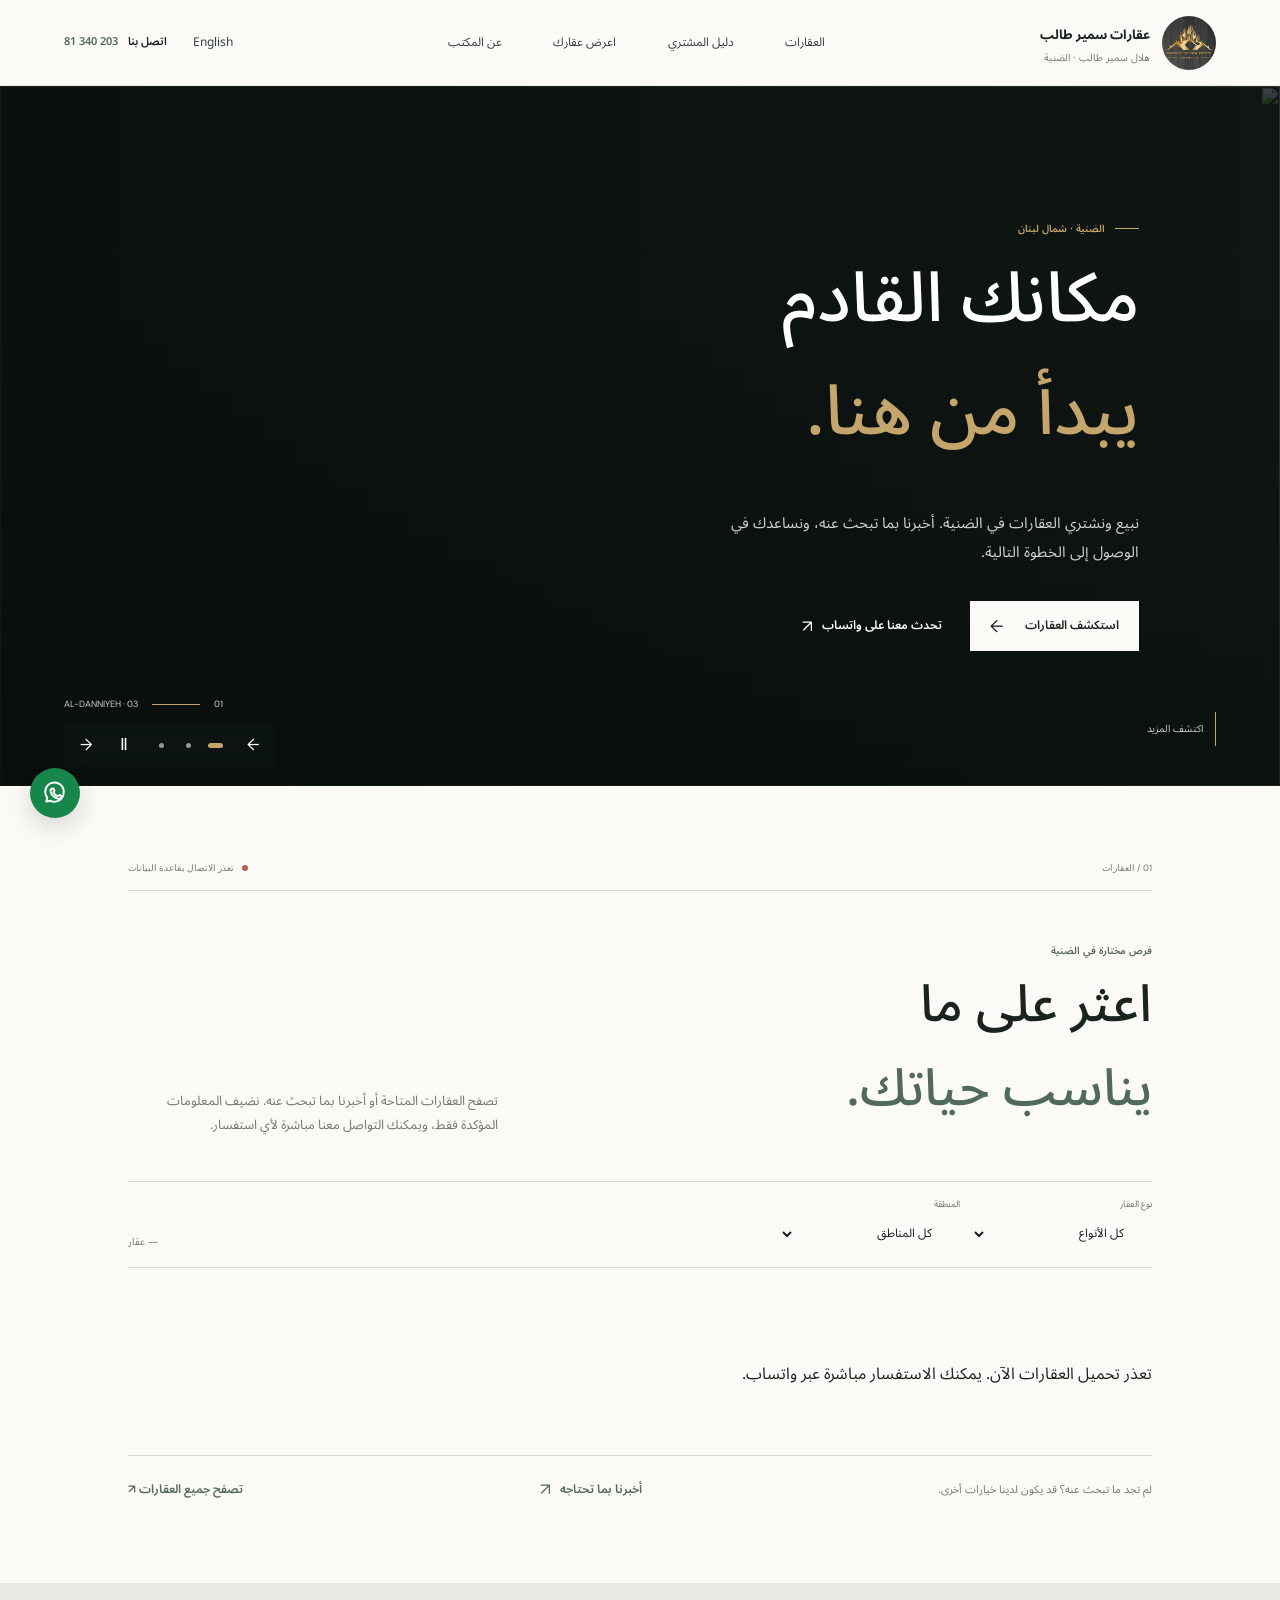
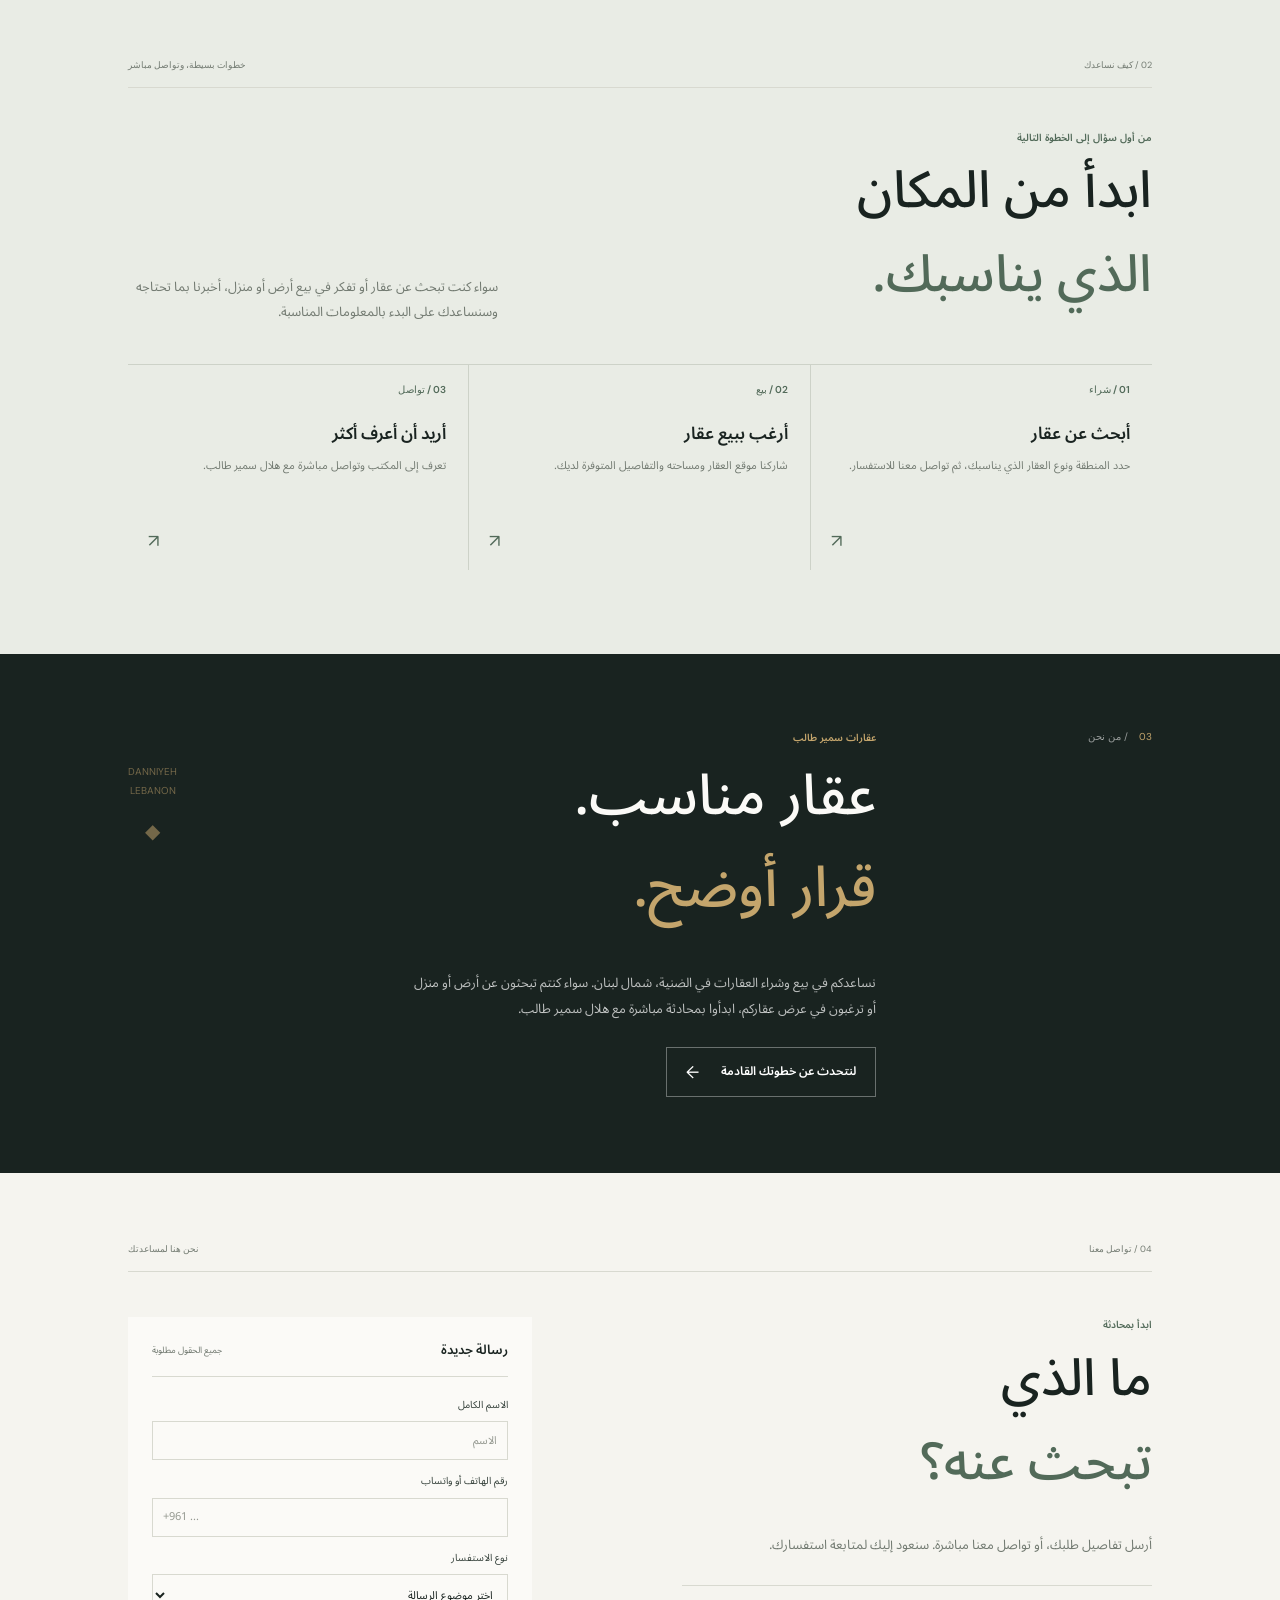
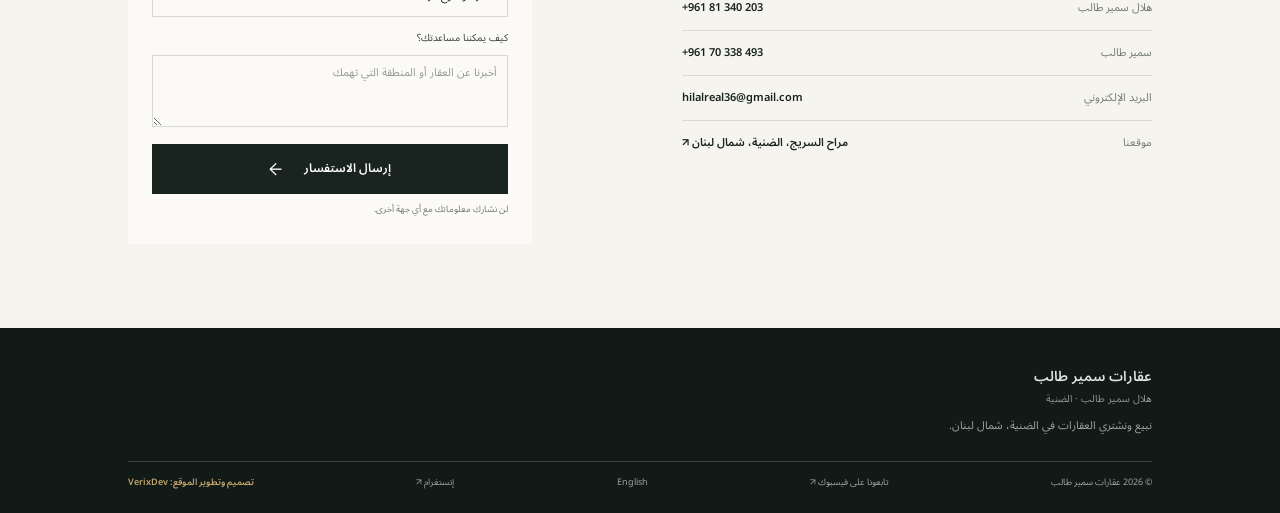
==== commit dd0650e6: "Add floating WhatsApp contact for Hilal" ====
--- a/index.html
+++ b/index.html
@@ -5,7 +5,7 @@
   <title>عقارات سمير طالب | بيع وشراء العقارات في الضنية، لبنان</title>
   <meta name="description" content="عقارات سمير طالب. نساعدكم في بيع وشراء العقارات في الضنية، شمال لبنان. تواصلوا مع هلال سمير طالب للاستفسار عن العقارات المتاحة."><meta name="robots" content="index,follow,max-image-preview:large">
   <link rel="canonical" href="/"><link rel="alternate" hreflang="ar" href="/"><link rel="alternate" hreflang="en" href="/en.html"><link rel="alternate" hreflang="x-default" href="/">
-  <link rel="icon" href="/395185985_347165891026494_3547980265205536502_n.jpg" type="image/jpeg"><link rel="preconnect" href="https://fonts.googleapis.com"><link rel="preconnect" href="https://fonts.gstatic.com" crossorigin><link href="https://fonts.googleapis.com/css2?family=DM+Sans:wght@400;500;600;700&family=Noto+Sans+Arabic:wght@400;500;600;700;800&display=swap" rel="stylesheet"><link rel="preconnect" href="https://images.unsplash.com"><link rel="stylesheet" href="/styles.css"><link rel="stylesheet" href="/pages.css"><link rel="stylesheet" href="/motion.css?v=11">
+  <link rel="icon" href="/395185985_347165891026494_3547980265205536502_n.jpg" type="image/jpeg"><link rel="preconnect" href="https://fonts.googleapis.com"><link rel="preconnect" href="https://fonts.gstatic.com" crossorigin><link href="https://fonts.googleapis.com/css2?family=DM+Sans:wght@400;500;600;700&family=Noto+Sans+Arabic:wght@400;500;600;700;800&display=swap" rel="stylesheet"><link rel="preconnect" href="https://images.unsplash.com"><link rel="stylesheet" href="/styles.css"><link rel="stylesheet" href="/pages.css"><link rel="stylesheet" href="/motion.css?v=12">
   <meta property="og:type" content="website"><meta property="og:locale" content="ar_LB"><meta property="og:site_name" content="عقارات سمير طالب"><meta property="og:title" content="عقارات سمير طالب | عقارات الضنية"><meta property="og:description" content="نبيع ونشتري العقارات في الضنية، شمال لبنان. تواصلوا معنا مباشرة."><meta property="og:image" content="/395185985_347165891026494_3547980265205536502_n.jpg"><meta name="twitter:card" content="summary_large_image">
   <script type="application/ld+json">{"@context":"https://schema.org","@type":"RealEstateAgent","name":"عقارات سمير طالب","alternateName":"Samir Taleb Real Estate","image":"/395185985_347165891026494_3547980265205536502_n.jpg","telephone":["+96181340203","+96170338493"],"email":"hilalreal36@gmail.com","address":{"@type":"PostalAddress","streetAddress":"Mrah El Sreij","addressLocality":"Al-Danniyeh","addressRegion":"North Lebanon","addressCountry":"LB"},"areaServed":{"@type":"AdministrativeArea","name":"Al-Danniyeh, Lebanon"},"url":"/","sameAs":["https://web.facebook.com/p/%D8%B9%D9%82%D8%A7%D8%B1%D8%A7%D8%AA-%D8%A7%D9%84%D8%AD%D8%A7%D8%AC-%D8%B3%D9%85%D9%8A%D8%B1-%D8%B7%D8%A7%D9%84%D8%A8-Al-Hage-Samir-Taleb-Real-Estate-100071992569906/"]}</script>
   <script type="application/ld+json">{"@context":"https://schema.org","@type":"WebSite","name":"عقارات سمير طالب","alternateName":"Samir Taleb Real Estate","inLanguage":"ar-LB","url":"/"}</script>
@@ -27,5 +27,5 @@
     </div></section>
   </main>
   <footer class="site-footer"><a class="footer-brand" href="/">عقارات سمير طالب<span>هلال سمير طالب · الضنية</span></a><p>نبيع ونشتري العقارات في الضنية، شمال لبنان.</p><div class="footer-bottom"><span>© <span data-year></span> عقارات سمير طالب</span><a href="https://web.facebook.com/p/%D8%B9%D9%82%D8%A7%D8%B1%D8%A7%D8%AA-%D8%A7%D9%84%D8%AD%D8%A7%D8%AC-%D8%B3%D9%85%D9%8A%D8%B1-%D8%B7%D8%A7%D9%84%D8%A8-Al-Hage-Samir-Taleb-Real-Estate-100071992569906/" target="_blank" rel="noopener noreferrer">تابعونا على فيسبوك ↗</a><a href="/en.html" lang="en">English</a></div></footer>
-  <script src="/firebase-config.js"></script><script type="module" src="/app.js?v=11"></script>
+  <script src="/firebase-config.js"></script><script type="module" src="/app.js?v=13"></script>
 </body></html>
--- a/motion.css
+++ b/motion.css
@@ -16,9 +16,10 @@
 @media(max-width:700px){html.motion-ready [data-reveal="left"],html.motion-ready [data-reveal="right"]{transform:translate3d(0,12px,0)}}
 @media(prefers-reduced-motion:reduce){html.motion-ready [data-reveal]{opacity:1;transform:none;transition:none}}
 .site-header{position:sticky;top:0;z-index:50;transition:height .28s ease,background .28s ease,border-color .28s ease,box-shadow .28s ease}.site-header.is-scrolled{height:76px;background:rgba(255,255,255,.96);border-bottom-color:transparent;box-shadow:0 8px 26px #11191614}.site-header .brand img{transition:transform .28s ease}.site-header.is-scrolled .brand img{transform:scale(.92)}html{scroll-padding-top:86px}.site-credit{color:var(--gold);font-weight:600;white-space:nowrap}.back-to-top{position:fixed;z-index:40;inset-inline-end:clamp(16px,3vw,30px);inset-block-end:24px;width:44px;aspect-ratio:1;display:grid;place-items:center;padding:0;border:1px solid #dce0d8;border-radius:50%;background:#fff;color:var(--green);box-shadow:0 8px 24px #11191620;font:24px/1 var(--en);opacity:0;visibility:hidden;transform:translateY(12px);transition:opacity .25s ease,transform .25s ease,visibility .25s ease,background .2s ease,color .2s ease;cursor:pointer}.back-to-top.is-visible{opacity:1;visibility:visible;transform:translateY(0)}.back-to-top.is-visible:hover{background:var(--green);color:#fff;transform:translateY(-2px)}.back-to-top:focus-visible{outline:2px solid var(--gold);outline-offset:3px}
+.floating-whatsapp{position:fixed;z-index:40;inset-inline-end:clamp(16px,3vw,30px);inset-block-end:82px;width:50px;aspect-ratio:1;display:grid;place-items:center;border:0;border-radius:50%;background:#16864a;color:#fff;box-shadow:0 8px 24px #1119162b;transition:background .2s ease,transform .2s ease}.floating-whatsapp svg{width:26px;height:26px}.floating-whatsapp:hover{background:#116d3b;transform:translateY(-2px)}.floating-whatsapp:focus-visible{outline:2px solid var(--gold);outline-offset:3px}
 .property-fact{display:inline-flex;align-items:center;gap:5px}.property-fact svg{width:15px;height:15px;flex:none;color:var(--green)}
-@media(max-width:650px){html{scroll-padding-top:70px}.site-header.is-scrolled{height:62px}.site-header.is-scrolled .mobile-nav:not([hidden]){inset-block-start:61px}.back-to-top{inset-block-end:calc(env(safe-area-inset-bottom,0px) + 18px)}}
-@media(prefers-reduced-motion:reduce){.site-header,.site-header .brand img,.back-to-top{transition:none}.site-header.is-scrolled .brand img,.back-to-top{transform:none}.property-gallery-track{scroll-behavior:auto}.property-gallery-slide{opacity:1;transform:none;transition:none}}
+@media(max-width:650px){html{scroll-padding-top:70px}.site-header.is-scrolled{height:62px}.site-header.is-scrolled .mobile-nav:not([hidden]){inset-block-start:61px}.back-to-top{inset-block-end:calc(env(safe-area-inset-bottom,0px) + 18px)}.floating-whatsapp{inset-block-end:calc(env(safe-area-inset-bottom,0px) + 76px)}}
+@media(prefers-reduced-motion:reduce){.site-header,.site-header .brand img,.back-to-top,.floating-whatsapp{transition:none}.site-header.is-scrolled .brand img,.back-to-top,.floating-whatsapp{transform:none}.property-gallery-track{scroll-behavior:auto}.property-gallery-slide{opacity:1;transform:none;transition:none}}
 .campaign-section{padding-block:46px 56px;background:#f2f4ef}.campaign-section-sale{background:#e9ede6}.campaign-heading{padding-block:8px 22px}.campaign-heading h2{margin:0;font-size:clamp(28px,3.2vw,40px);font-weight:500}.campaign-grid{display:grid;grid-template-columns:repeat(3,minmax(0,1fr));gap:16px}.campaign-card{min-width:0;background:#fff;border:1px solid #dfe3db}.campaign-visual{position:relative;aspect-ratio:16/8;overflow:hidden;background:#e1e7df}.campaign-visual img{width:100%;height:100%;display:block;object-fit:cover}.campaign-visual-empty{display:grid;place-items:center;background:repeating-linear-gradient(135deg,#e7ece5 0,#e7ece5 18px,#dfe6dc 18px,#dfe6dc 19px)}.campaign-visual-mark{padding:7px 10px;background:#fff;color:var(--green);font:600 10px var(--en);text-transform:uppercase}.campaign-copy{display:grid;align-content:start;justify-items:start;gap:8px;padding:15px}.campaign-copy .eyebrow{margin:0;font-size:9px}.campaign-copy h3{margin:0;font-size:17px;font-weight:600;line-height:1.4}.campaign-copy>p:not(.eyebrow){margin:0;color:var(--muted);font-size:11px;line-height:1.8}.campaign-copy .text-link-arrow{margin-top:5px}
 @media(max-width:900px){.campaign-grid{grid-template-columns:repeat(2,minmax(0,1fr))}}
 @media(max-width:600px){.campaign-section{padding-block:32px 38px}.campaign-grid{grid-template-columns:1fr;gap:12px}.campaign-heading{padding-bottom:17px}.campaign-visual{aspect-ratio:16/9}.campaign-copy{padding:13px}}
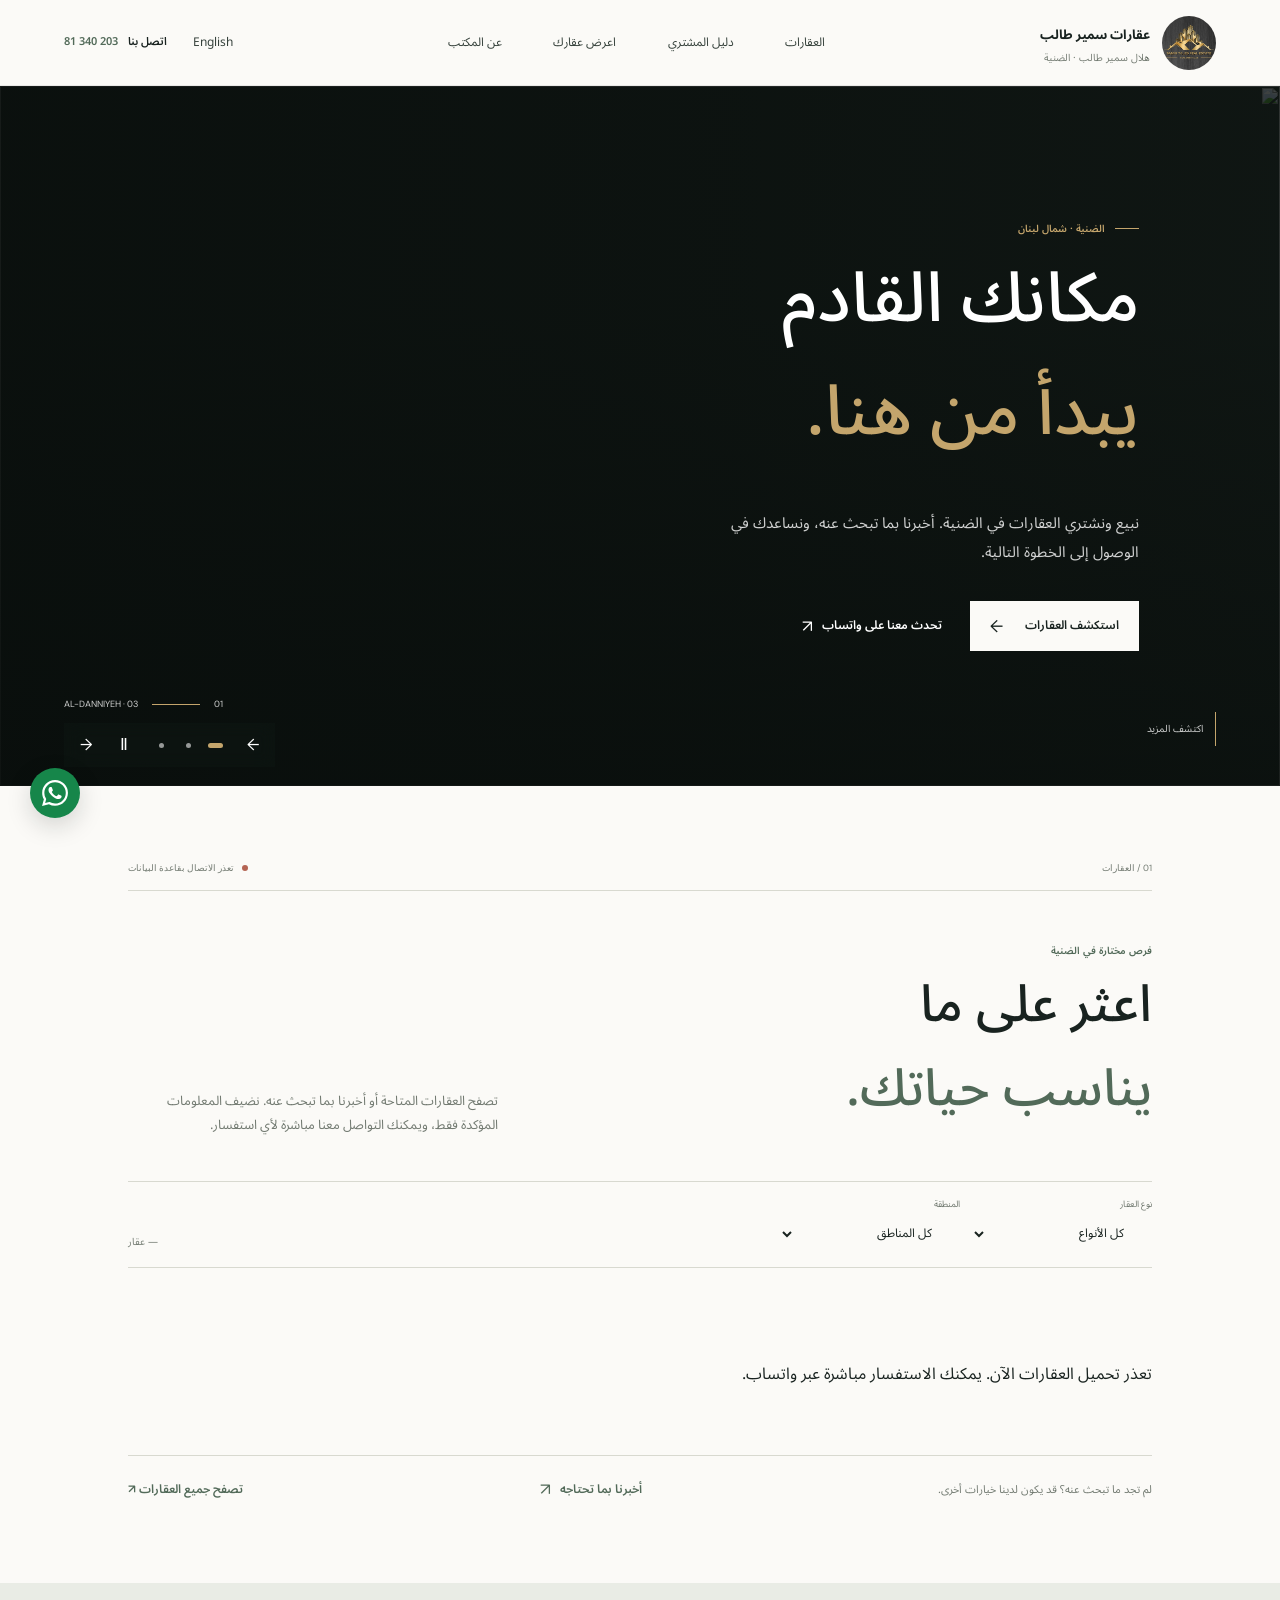
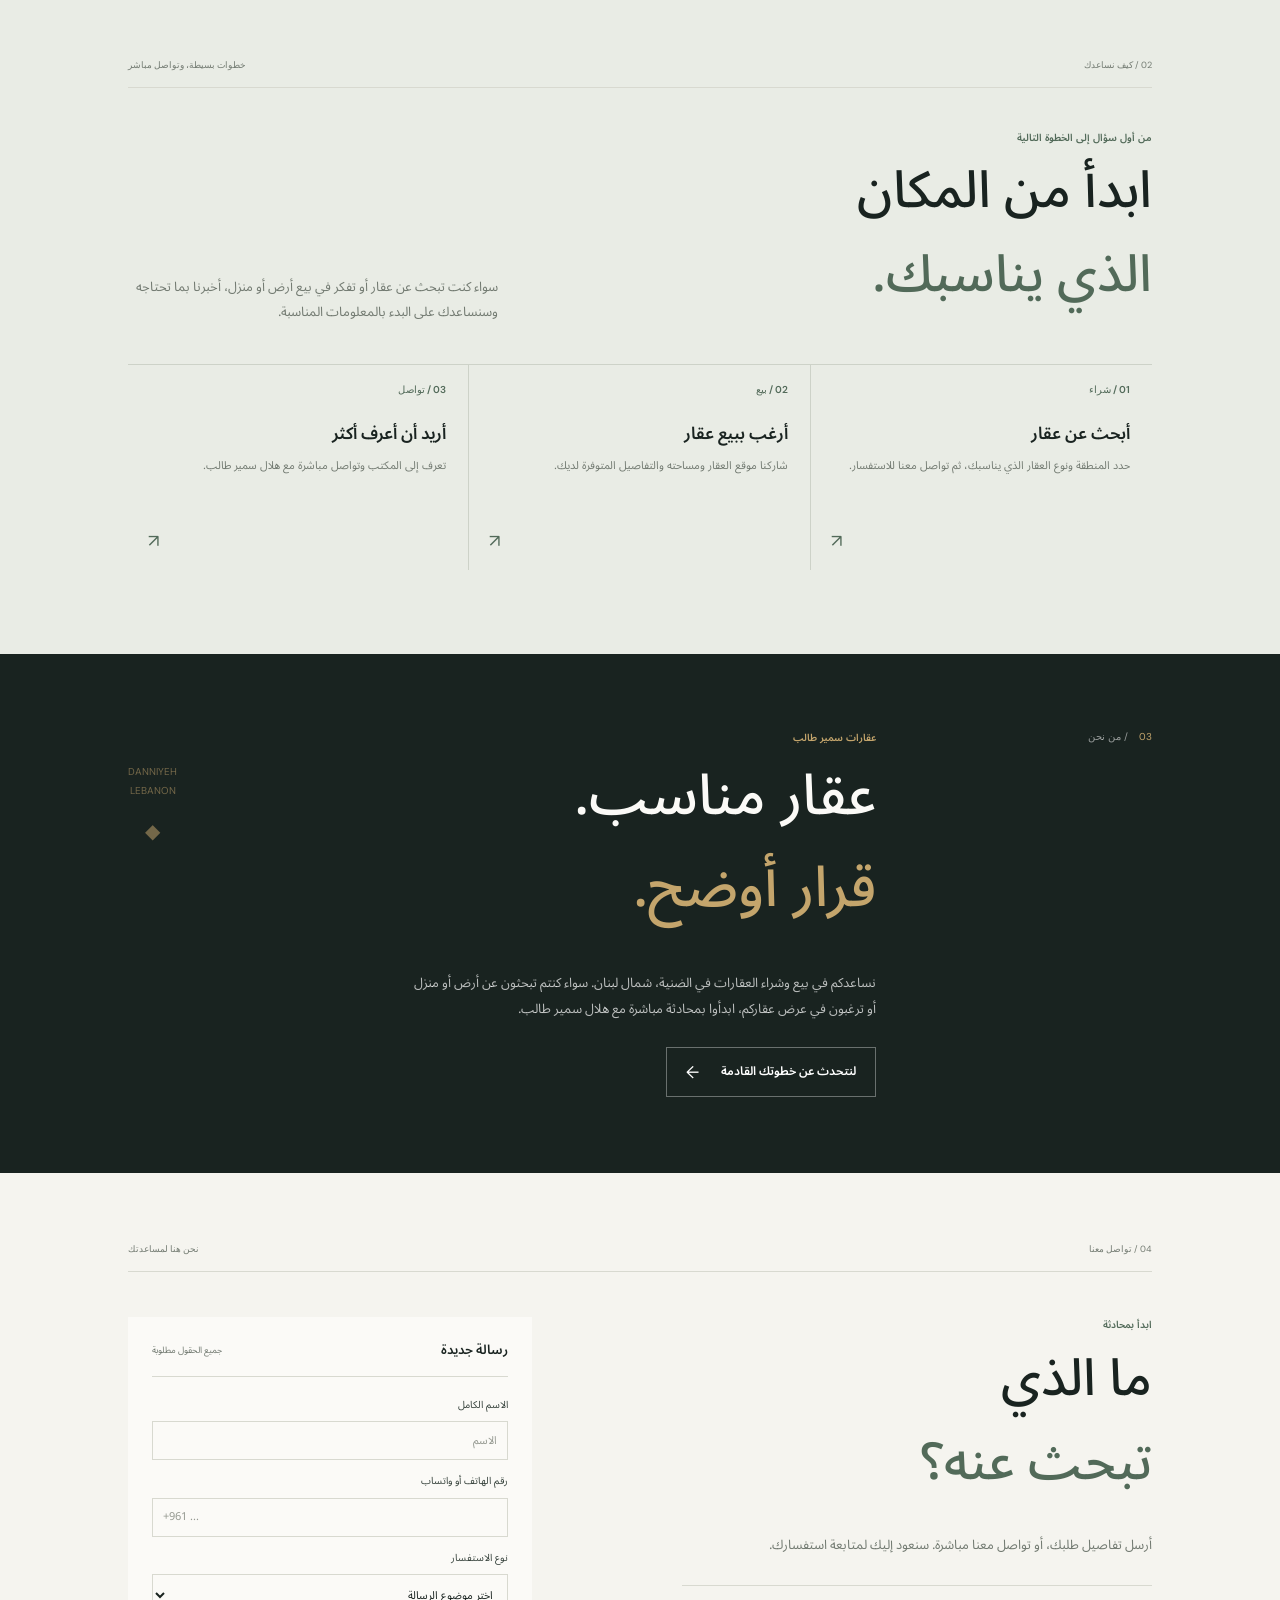
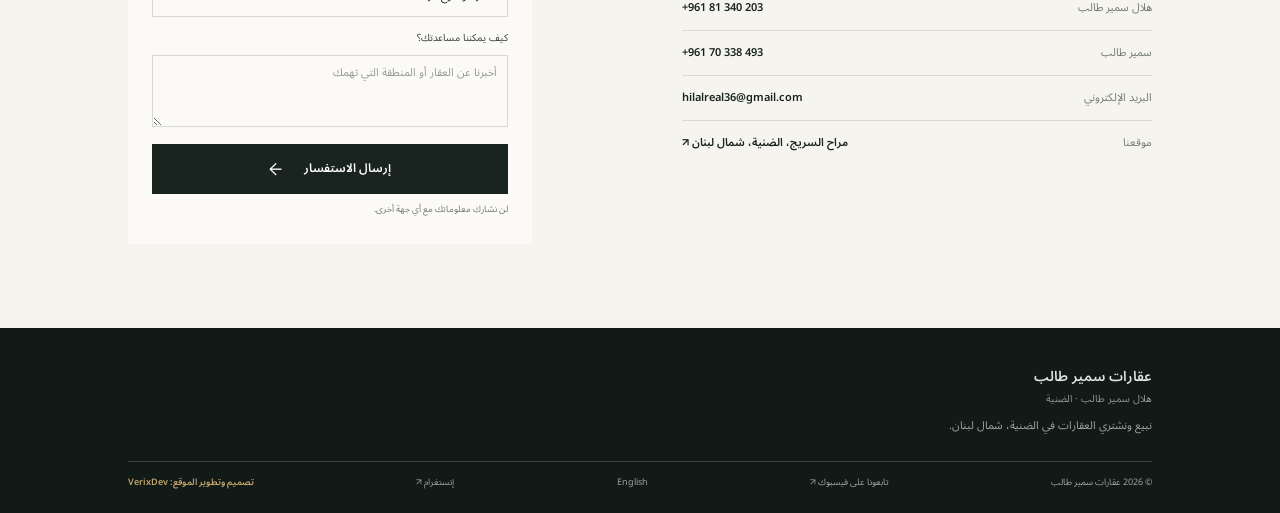
==== commit 55eb13c5: "Use WhatsApp brand icon for contact button" ====
--- a/index.html
+++ b/index.html
@@ -27,5 +27,5 @@
     </div></section>
   </main>
   <footer class="site-footer"><a class="footer-brand" href="/">عقارات سمير طالب<span>هلال سمير طالب · الضنية</span></a><p>نبيع ونشتري العقارات في الضنية، شمال لبنان.</p><div class="footer-bottom"><span>© <span data-year></span> عقارات سمير طالب</span><a href="https://web.facebook.com/p/%D8%B9%D9%82%D8%A7%D8%B1%D8%A7%D8%AA-%D8%A7%D9%84%D8%AD%D8%A7%D8%AC-%D8%B3%D9%85%D9%8A%D8%B1-%D8%B7%D8%A7%D9%84%D8%A8-Al-Hage-Samir-Taleb-Real-Estate-100071992569906/" target="_blank" rel="noopener noreferrer">تابعونا على فيسبوك ↗</a><a href="/en.html" lang="en">English</a></div></footer>
-  <script src="/firebase-config.js"></script><script type="module" src="/app.js?v=13"></script>
+  <script src="/firebase-config.js"></script><script type="module" src="/app.js?v=14"></script>
 </body></html>
